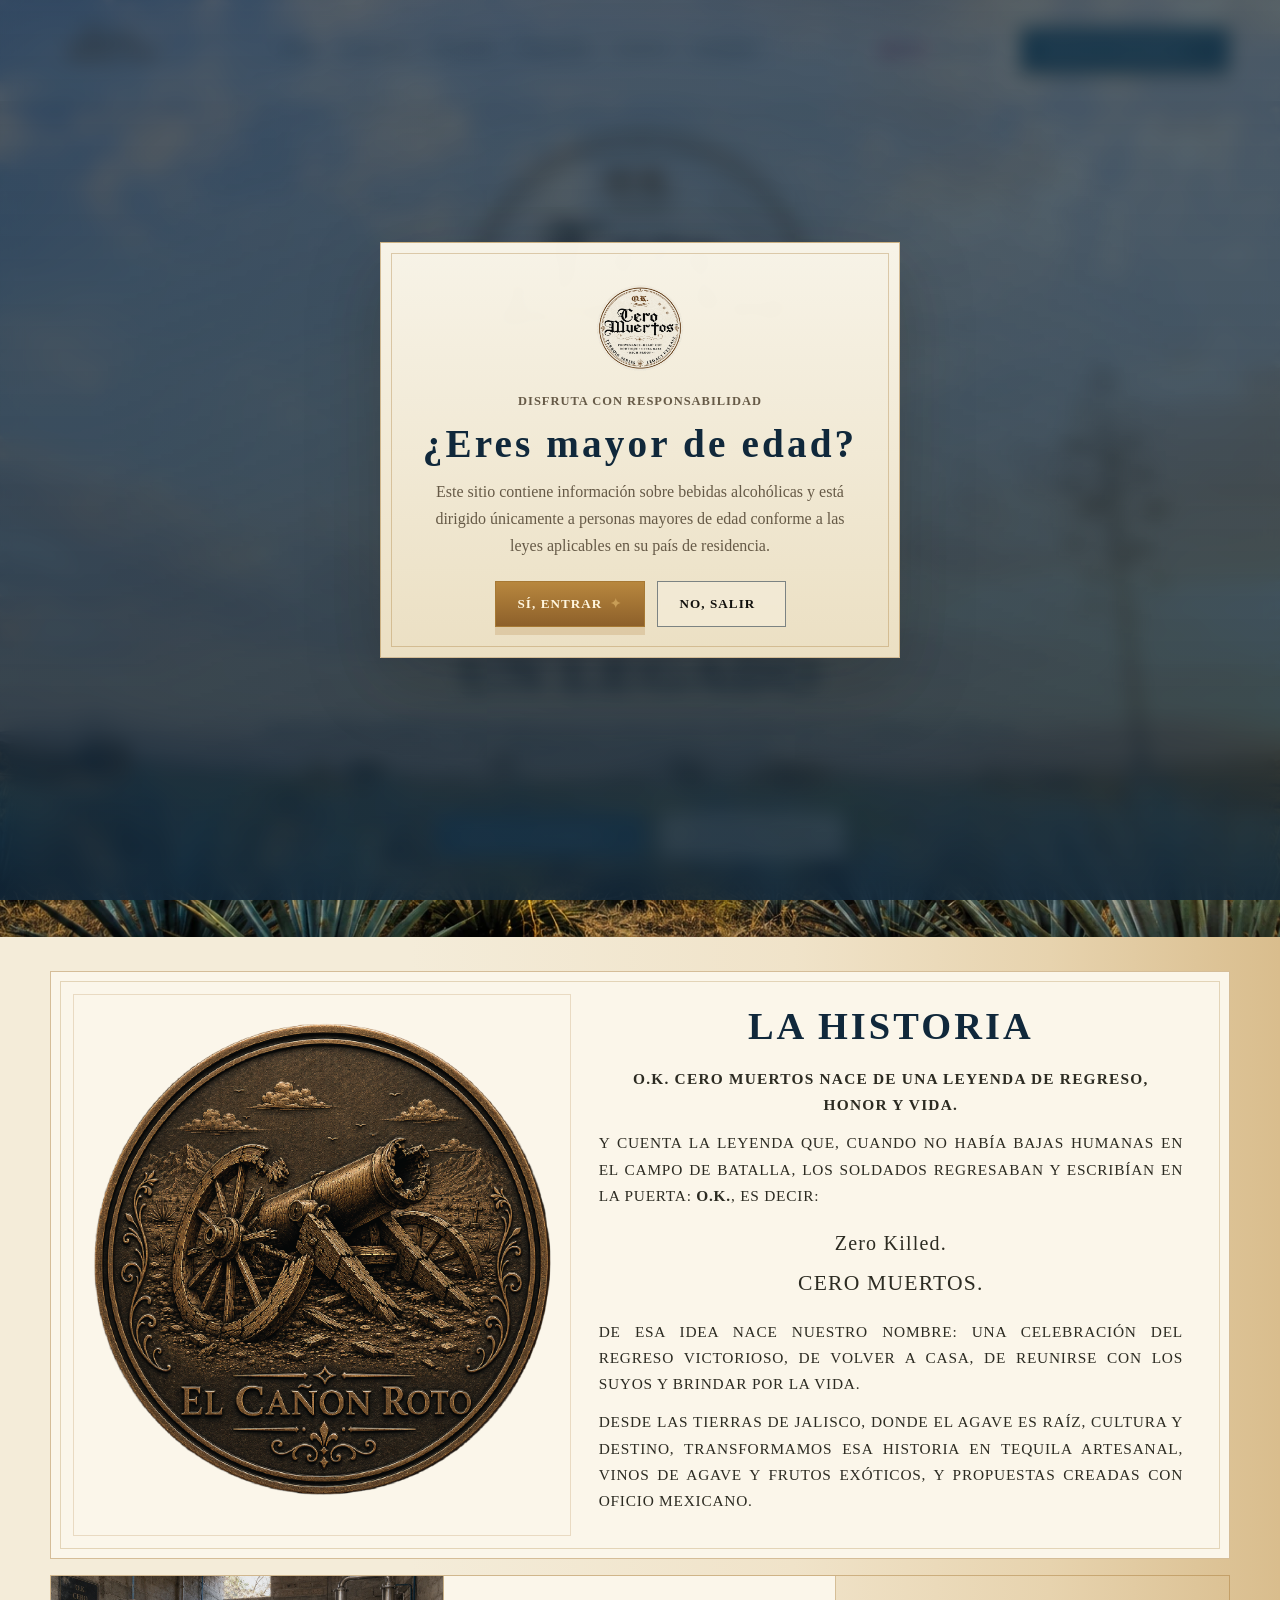
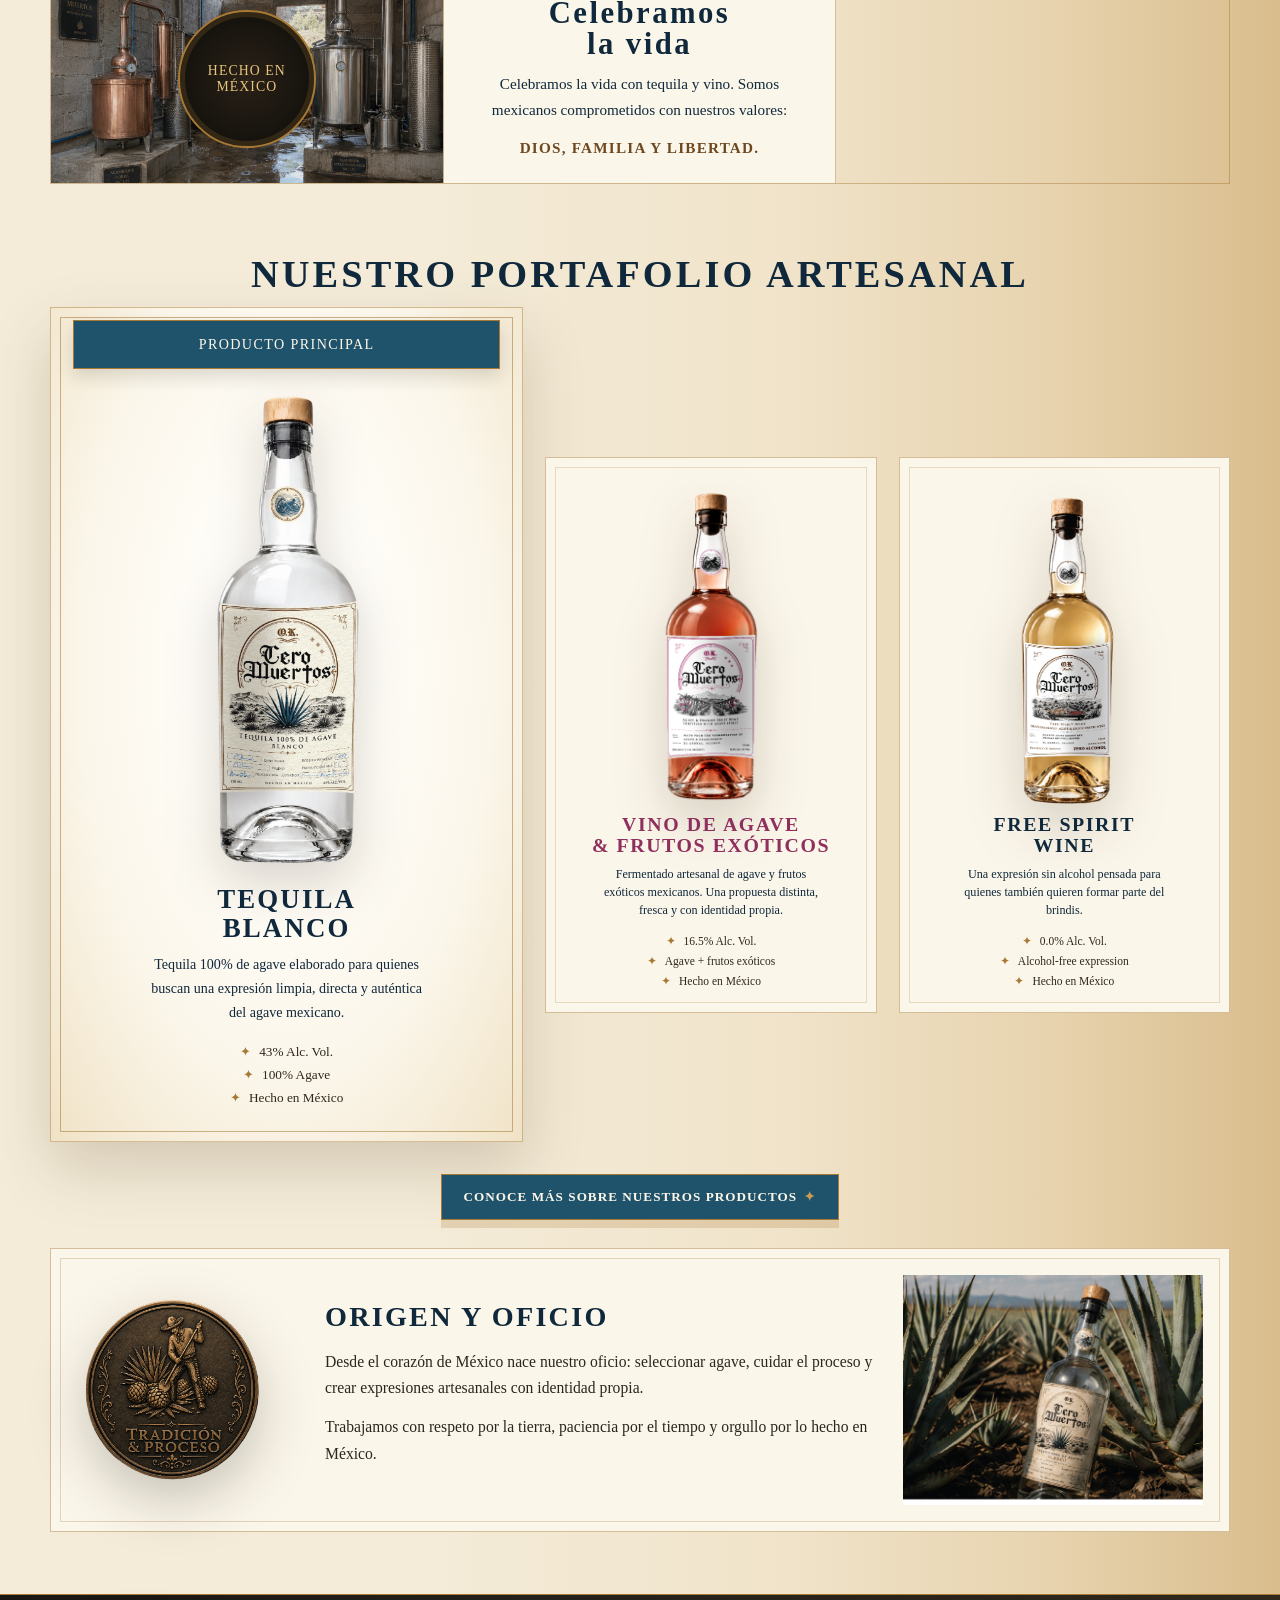
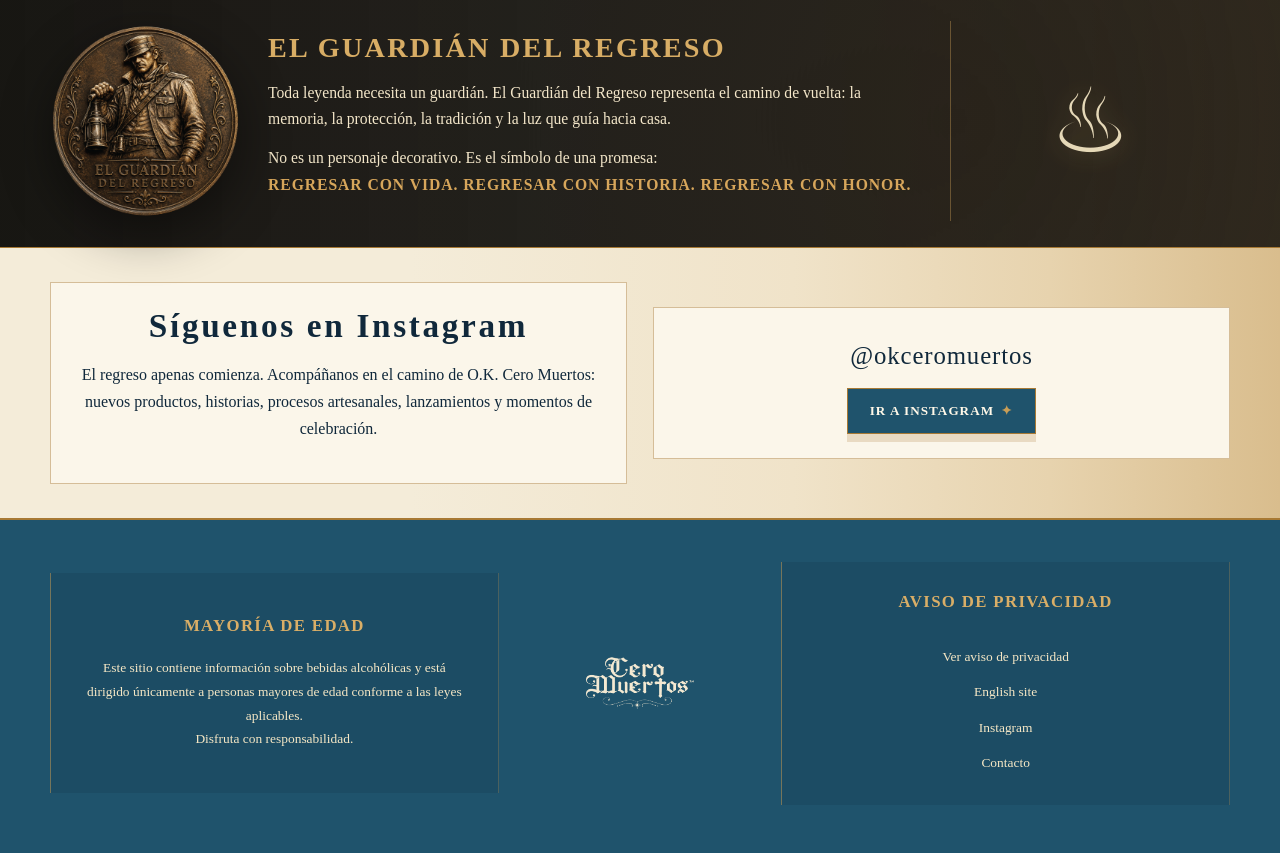
==== index.html @ 4b7ef3dc "Update index.html" ====
<!doctype html>
<html lang="es-MX">
<head>
  <meta charset="utf-8" />
  <meta name="viewport" content="width=device-width, initial-scale=1" />
  <title>O.K. Cero Muertos | El Regreso</title>
  <meta name="description" content="Destilados y fermentados artesanales mexicanos creados para celebrar la vida, la tradición y el regreso a casa." />
  <meta name="theme-color" content="#10283b" />
  <meta property="og:title" content="O.K. Cero Muertos | El Regreso" />
  <meta property="og:description" content="Una leyenda Un regreso Un legado" />
  <meta property="og:type" content="website" />
  <meta property="og:image" content="assets/img/wallpaper.png" />
  <link rel="alternate" hreflang="es-MX" href="https://ceromuertos.com/" />
  <link rel="alternate" hreflang="en" href="https://ceromuertos.com/en.html" />
  <link rel="icon" href="assets/icons/favicon.ico" sizes="any" />
  <link rel="icon" type="image/png" href="assets/icons/favicon.png" />
  <link rel="apple-touch-icon" href="assets/icons/apple-touch-icon.png" />
  <link rel="manifest" href="site.webmanifest" />
  <link rel="stylesheet" href="assets/css/styles.css?v=78" />
</head>
<body>

<div class="age-gate" id="ageGate" role="dialog" aria-modal="true" aria-labelledby="age-title">
  <div class="age-card">
    <picture><source srcset="assets/icons/iconicofondo.webp" type="image/webp" /><img class="age-logo" src="assets/icons/iconicofondo.png" alt="O.K. Cero Muertos" /></picture>
    <p class="eyebrow">Disfruta con responsabilidad</p>
    <h1 id="age-title">¿Eres mayor de edad?</h1>
    <p>Este sitio contiene información sobre bebidas alcohólicas y está dirigido únicamente a personas mayores de edad conforme a las leyes aplicables en su país de residencia.</p>
    <div class="age-actions"><button class="btn btn-gold" type="button" data-age-accept>Sí, entrar</button><a class="btn btn-outline" href="https://www.google.com/">No, salir</a></div>
  </div>
</div>

<header class="site-header">
  <div class="header-inner">
    <a class="brand" href="index.html#inicio" aria-label="Inicio O.K. Cero Muertos">
      <picture><source srcset="assets/icons/logosimplecobre.webp" type="image/webp" /><img src="assets/icons/logosimplecobre.png" alt="O.K. Cero Muertos" /></picture>
    </a>
    <nav class="nav" aria-label="Navegación principal">
      <a href="index.html#inicio">Inicio</a>
      <a href="index.html#historia">La historia</a>
      <a href="index.html#portafolio">Portafolio</a>
      <a href="index.html#guardian">El guardián</a>
      <a href="index.html#nosotros">Nosotros</a>
      <a href="index.html#instagram">Instagram</a>
    </nav>
    <div class="header-actions">
      <a class="language-link" href="en.html" hreflang="en" aria-label="Ver sitio en inglés">
       <span class="dual-flag" aria-hidden="true">
  <img src="assets/icons/flag-uk.svg" alt="" />
  <img src="assets/icons/flag-usa.svg" alt="" />
</span>
        <span>English</span>
      </a>
      <a class="btn header-cta" href="https://www.instagram.com/okceromuertos/" target="_blank" rel="noopener">Sigue el regreso</a>
    </div>
  </div>
</header>
<main id="inicio">
  <section class="hero" aria-label="Portada O.K. Cero Muertos">
    <div class="hero-inner">
      <div class="hero-copy">
        <picture><source srcset="assets/icons/iconicosinfondo.webp" type="image/webp" /><img class="hero-emblem" src="assets/icons/iconicosinfondo.png" alt="O.K. Cero Muertos" /></picture>
        <div class="divider" aria-hidden="true"></div>
        <h1 class="hero-slogan"><span>Una&nbsp;leyenda</span><span>Un&nbsp;regreso</span><span>Un&nbsp;legado</span></h1>
        <p class="hero-text">Destilados y fermentados artesanales mexicanos creados para celebrar la vida, la tradición y el regreso a casa.</p>
        <div class="hero-actions"><a class="btn" href="#historia">Sigue el regreso</a><a class="btn btn-outline" href="#portafolio">Ver portafolio</a></div>
      </div>
      <div class="hero-visual" aria-hidden="true"></div>
    </div>
  </section>

  <section class="section site-wrap" id="historia">
    <div class="frame story-grid">
      <div class="ok-door" aria-hidden="true"></div>
      <div class="story-copy">
        <h2>La historia</h2>
        <p class="eyebrow">O.K. Cero Muertos nace de una leyenda de regreso, honor y vida.</p>
        <p class="story-uppercase">Y cuenta la leyenda que, cuando no había bajas humanas en el campo de batalla, los soldados regresaban y escribían en la puerta: <strong>O.K.</strong>, es decir:</p>
        <p class="zero-line"><span class="zero-killed">Zero Killed.</span><span class="cero-muertos">CERO MUERTOS.</span></p>
        <p class="story-uppercase">De esa idea nace nuestro nombre: una celebración del regreso victorioso, de volver a casa, de reunirse con los suyos y brindar por la vida.</p>
        <p class="story-uppercase">Desde las tierras de Jalisco, donde el agave es raíz, cultura y destino, transformamos esa historia en tequila artesanal, vinos de agave y frutos exóticos, y propuestas creadas con oficio mexicano.</p>
      </div>
    </div>

    <div class="values-strip" id="nosotros">
      <div class="value-photo-left"><div class="value-seal">Hecho en<br>México</div></div>
      <div><div><h2>Celebramos<br>la vida</h2><p>Celebramos la vida con tequila y vino. Somos mexicanos comprometidos con nuestros valores:<strong>Dios, Familia y Libertad.</strong></p></div></div>
      <div class="value-photo-right" aria-label="O.K. Cero Muertos"></div>
    </div>
  </section>

  <section class="section portfolio site-wrap" id="portafolio">
    <h2 class="section-title">Nuestro portafolio artesanal</h2>
    <div class="products">
      <article class="product-card">
        <div class="product-badge">Producto principal</div>
        <picture><source srcset="assets/img/tequilarender.webp" type="image/webp" /><img src="assets/img/tequilarender.png" alt="Tequila Blanco O.K. Cero Muertos" /></picture>
        <div class="product-card-content"><h3>Tequila<br>Blanco</h3><p>Tequila 100% de agave elaborado para quienes buscan una expresión limpia, directa y auténtica del agave mexicano.</p><ul><li>43% Alc. Vol.</li><li>100% Agave</li><li>Hecho en México</li></ul></div>
      </article>
      <article class="product-card dragon">
        <picture><source srcset="assets/img/agavedragonrender.webp" type="image/webp" /><img src="assets/img/agavedragonrender.png" alt="Vino de Agave y Frutos Exóticos O.K. Cero Muertos" /></picture>
        <div class="product-card-content"><h3>Vino de Agave<br>&amp; Frutos Exóticos</h3><p>Fermentado artesanal de agave y frutos exóticos mexicanos. Una propuesta distinta, fresca y con identidad propia.</p><ul><li>16.5% Alc. Vol.</li><li>Agave + frutos exóticos</li><li>Hecho en México</li></ul></div>
      </article>
      <article class="product-card">
        <picture><source srcset="assets/img/freespiritrender.webp" type="image/webp" /><img src="assets/img/freespiritrender.png" alt="Free Spirit Wine O.K. Cero Muertos" /></picture>
        <div class="product-card-content"><h3>Free Spirit<br>Wine</h3><p>Una expresión sin alcohol pensada para quienes también quieren formar parte del brindis.</p><ul><li>0.0% Alc. Vol.</li><li>Alcohol-free expression</li><li>Hecho en México</li></ul></div>
      </article>
    </div>
    <div class="more-products"><a class="btn" href="https://www.instagram.com/okceromuertos/" target="_blank" rel="noopener">Conoce más sobre nuestros productos</a></div>

    <div class="frame origin">
      <picture><source srcset="assets/icons/Iconos Botones-08.webp" type="image/webp" /><img class="coin-img" src="assets/icons/Iconos Botones-08.png" alt="Tradición y Proceso" /></picture>
      <div><h2>Origen y oficio</h2><p>Desde el corazón de México nace nuestro oficio: seleccionar agave, cuidar el proceso y crear expresiones artesanales con identidad propia.</p><p>Trabajamos con respeto por la tierra, paciencia por el tiempo y orgullo por lo hecho en México.</p></div>
      <div class="sketch-agave" aria-hidden="true"></div>
    </div>
  </section>

  <section class="guardian-band" id="guardian">
    <div class="guardian-section site-wrap">
      <picture><source srcset="assets/icons/guardian-bronce-realista-transparente.webp" type="image/webp" /><img class="coin-img" src="assets/icons/guardian-bronce-realista-transparente.png" alt="El Guardián del Regreso" /></picture>
      <div><h2>El Guardián del Regreso</h2><p>Toda leyenda necesita un guardián. El Guardián del Regreso representa el camino de vuelta: la memoria, la protección, la tradición y la luz que guía hacia casa.</p><p>No es un personaje decorativo. Es el símbolo de una promesa:<br><strong>Regresar con vida. Regresar con historia. Regresar con honor.</strong></p></div>
      <div class="lantern" aria-hidden="true">♨</div>
    </div>
  </section>

  <section class="instagram site-wrap" id="instagram">
    <div class="instagram-grid">
      <div class="instagram-card"><h2>Síguenos en Instagram</h2><p>El regreso apenas comienza. Acompáñanos en el camino de O.K. Cero Muertos: nuevos productos, historias, procesos artesanales, lanzamientos y momentos de celebración.</p></div>
      <div class="instagram-card"><div class="handle">@okceromuertos</div><a class="btn" href="https://www.instagram.com/okceromuertos/" target="_blank" rel="noopener">Ir a Instagram</a></div>
    </div>
  </section>
</main>

<footer class="site-footer">
  <div class="footer-inner">
    <div class="footer-block">
      <h3>Mayoría de edad</h3>
      <p>Este sitio contiene información sobre bebidas alcohólicas y está dirigido únicamente a personas mayores de edad conforme a las leyes aplicables.</p>
      <p>Disfruta con responsabilidad.</p>
    </div>
    <div><picture><source srcset="assets/icons/logosimplemarfil.webp" type="image/webp" /><img class="footer-logo" src="assets/icons/logosimplemarfil.png" alt="O.K. Cero Muertos" /></picture></div>
    <div class="footer-block footer-links">
      <h3>Aviso de privacidad</h3>
      <a href="aviso-de-privacidad.html">Ver aviso de privacidad</a>
      <a href="en.html">English site</a>
      <a href="https://www.instagram.com/okceromuertos/" target="_blank" rel="noopener">Instagram</a>
      <a href="mailto:emmanuel@ceromuertos.com">Contacto</a>
    </div>
  </div>
</footer>
<script src="assets/js/main.js"></script>
</body>
</html>
---- assets/css/styles.css ----
:root{
  --paper:#f4ecd9;
  --paper-light:#fbf6ea;
  --paper-deep:#ead8b5;
  --ink:#10283b;
  --ink-2:#183950;
  --agave-blue:#1f536c;
  --agave-blue-dark:#10283b;
  --black:#11100d;
  --gold:#a77934;
  --gold-soft:#c89d56;
  --bronze:#6e481f;
  --wine:#8f2f5d;
  --muted:#665a47;
  --line:rgba(167,121,52,.45);
  --line-soft:rgba(167,121,52,.22);
  --shadow:0 24px 70px rgba(31,22,10,.22);
  --serif:"Trajan Pro","Trajan Pro 3","Cinzel","Times New Roman",serif;
  --body:"Libre Baskerville",Georgia,serif;
}

*{
  box-sizing:border-box;
}

html{
  scroll-behavior:smooth;
}

body{
  margin:0;
  color:var(--ink);
    background:
    linear-gradient(
      to right,
      #f4ecd9 0%,
      #f4ecd9 32%,
      #f0e3c9 62%,
      #e7d3ae 82%,
      #d9bd8d 100%
    );
    radial-gradient(
      ellipse at 88% 38%,
      rgba(167,121,52,.20) 0%,
      rgba(167,121,52,.10) 30%,
      transparent 56%
    ),
    radial-gradient(
      ellipse at 42% 86%,
      rgba(110,72,31,.15) 0%,
      transparent 52%
    ),
    linear-gradient(
      145deg,
      #fbf6ea 0%,
      #f4ecd9 52%,
      #ead8b5 100%
    );
  font-family:var(--body);
  overflow-x:hidden;
}

body:before{
  content:"";
  position:fixed;
  inset:0;
  z-index:-1;
  opacity:.22;
  pointer-events:none;
  background-image:
    linear-gradient(rgba(126,88,38,.06) 1px, transparent 1px),
    linear-gradient(90deg,rgba(126,88,38,.04) 1px, transparent 1px);
  background-size:26px 26px;
}

img{
  display:block;
  max-width:100%;
  height:auto;
}

a{
  color:inherit;
  text-decoration:none;
}

p{
  line-height:1.7;
}

h1,
h2,
h3,
.btn,
.nav a,
.eyebrow,
.section-label,
.coin-title,
.language-link{
  font-family:var(--serif);
  font-weight:700;
  letter-spacing:.08em;
}

.site-wrap{
  width:min(1180px,calc(100% - 36px));
  margin:0 auto;
}

/* Age gate */

.age-gate{
  position:fixed;
  inset:0;
  z-index:1000;
  display:grid;
  place-items:center;
  padding:24px;
  background:
    linear-gradient(rgba(18,40,59,.70),rgba(18,40,59,.86)),
    radial-gradient(circle at center, rgba(199,155,84,.18), transparent 34rem);
  backdrop-filter:blur(10px);
}

.age-gate.is-hidden{
  display:none;
}

.age-card{
  width:min(520px,100%);
  text-align:center;
  padding:34px 30px 30px;
  background:linear-gradient(
    180deg,
    rgba(251,246,234,.98),
    rgba(239,226,197,.98)
  );
  border:1px solid var(--line);
  box-shadow:var(--shadow);
  position:relative;
}

.age-card:before{
  content:"";
  position:absolute;
  inset:10px;
  pointer-events:none;
  border:1px solid rgba(167,121,52,.34);
}

.age-logo{
  width:132px;
  margin:0 auto 12px;
}

.age-card h1{
  font-size:clamp(1.8rem,5vw,2.45rem);
  margin:8px 0 12px;
}

.age-card p{
  color:var(--muted);
  margin:8px auto;
  max-width:410px;
}

.age-actions{
  display:flex;
  justify-content:center;
  gap:12px;
  flex-wrap:wrap;
  margin-top:22px;
}

/* Header */

.site-header{
  position:fixed;
  top:0;
  left:0;
  width:100%;
  z-index:100;
  background:rgba(251,246,234,.20);
  backdrop-filter:blur(7px);
  -webkit-backdrop-filter:blur(7px);
  border-bottom:1px solid rgba(255,255,255,.28);
  box-shadow:0 8px 24px rgba(16,40,59,.06);
}

.header-inner{
  width:min(1180px,calc(100% - 36px));
  margin:0 auto;
  min-height:88px;
  display:flex;
  align-items:center;
  gap:22px;
}

.brand img{
  width:128px;
}

.nav{
  flex:1;
  display:flex;
  justify-content:center;
  gap:24px;
  align-items:center;
  font-size:.76rem;
}

.nav a{
  padding:8px 0;
  color:var(--ink);
  border-bottom:1px solid transparent;
  white-space:nowrap;
}

.nav a:hover{
  border-bottom-color:var(--gold);
}

.header-actions{
  display:flex;
  align-items:center;
  gap:10px;
}

.header-cta{
  white-space:nowrap;
}

.language-link{
  display:inline-flex;
  align-items:center;
  gap:.45rem;
  min-height:42px;
  padding:10px 13px;
  border:1px solid var(--line);
  color:var(--ink);
  background:rgba(255,255,255,.28);
  text-transform:uppercase;
  font-size:.72rem;
  white-space:nowrap;
}

.flag{
  font-size:1rem;
}

.dual-flag{
  display:grid;
  grid-template-columns:repeat(2,minmax(0,1fr));
  width:54px;
  height:14px;
  overflow:hidden;
  flex:0 0 auto;
  border:1px solid rgba(16,40,59,.20);
  border-radius:2px;
  background:#fff;
  box-shadow:0 1px 3px rgba(16,40,59,.18);
}

.dual-flag img{
  display:block;
  width:100%;
  height:100%;
  object-fit:cover;
}

.dual-flag img + img{
  border-left:1px solid rgba(255,255,255,.72);
}

/* Buttons */

.btn{
  display:inline-flex;
  align-items:center;
  justify-content:center;
  gap:.45rem;
  min-height:46px;
  padding:12px 22px;
  border:1px solid var(--gold);
  background:var(--agave-blue);
  color:#fff8e8;
  font-size:.82rem;
  text-transform:uppercase;
  box-shadow:0 8px 0 rgba(167,121,52,.22);
}

.btn:not(.btn-outline):not(.btn-gold):hover{
  background:var(--agave-blue-dark);
}

.btn:after{
  content:"\2726";
  color:var(--gold-soft);
}

.btn-outline{
  background:rgba(244,236,217,.72);
  color:var(--black);
  box-shadow:none;
  border-color:rgba(16,40,59,.52);
  backdrop-filter:blur(3px);
}

.btn-outline:after{
  content:"";
}

.btn-gold{
  background:linear-gradient(180deg,#b8873e,#8d602a);
  color:#fff6df;
}

/* Hero full color photo */

.hero{
  min-height:100vh;
  width:100%;
  position:relative;
  display:grid;
  align-items:start;
  padding:96px 0 78px;
  overflow:hidden;
}

.hero:before{
  content:"";
  position:absolute;
  inset:0;
  z-index:-3;
  background:url("../img/wallpaper.webp") center center/cover no-repeat;
}

.hero:after{
  content:none;
}

.hero-inner{
  width:min(1180px,calc(100% - 36px));
  margin:0 auto;
  display:grid;
  grid-template-columns:1fr;
  align-items:start;
  justify-items:center;
  gap:0;
}

.hero-copy{
  position:relative;
  z-index:2;
  max-width:880px;
  width:100%;
  display:flex;
  flex-direction:column;
  align-items:center;
  justify-content:flex-start;
  text-align:center;
  margin:0 auto;
}

.hero-emblem{
  width:min(540px,46vw);
  margin:0 auto 18px;
  filter:drop-shadow(0 16px 30px rgba(21,16,9,.18));
}

.divider{
  width:min(500px,68%);
  height:1px;
  background:linear-gradient(90deg,transparent,var(--gold),transparent);
  margin:0 auto 20px;
  position:relative;
  transform:translateY(-30px);
}

.divider:after{
  content:"\2726";
  color:var(--gold);
  position:absolute;
  left:50%;
  top:50%;
  transform:translate(-50%,-52%);
  background:transparent;
  padding:0;
}

.hero h1{
  width:100%;
  max-width:880px;
  margin:0 auto;
  font-size:clamp(2.25rem,4.35vw,4.55rem);
  line-height:1.05;
  color:var(--black);
  letter-spacing:.052em;
  text-transform:uppercase;
  text-align:center;
  text-shadow:0 2px 16px rgba(255,255,255,.62);
}

.hero-slogan{
  transform:translateY(-30px);
}

.hero-slogan span{
  display:block;
  white-space:nowrap;
  text-align:center;
}

.hero-text{
  max-width:760px;
  margin:18px auto 22px;
  font-family:var(--serif);
  font-size:clamp(.88rem,1.12vw,1.05rem);
  line-height:1.45;
  letter-spacing:.035em;
  text-transform:uppercase;
  color:var(--black);
  font-weight:700;
  text-shadow:0 2px 14px rgba(255,255,255,.76);
  transform:translateY(-30px);
}

.hero-actions{
  display:flex;
  gap:14px;
  flex-wrap:wrap;
  justify-content:center;
}

.hero-visual{
  display:none;
}

/* General sections */

.section{
  padding:34px 0;
}

.frame{
  position:relative;
  border:1px solid var(--line);
  background:#fbf6ea;
}

.frame:before{
  content:"";
  position:absolute;
  inset:9px;
  border:1px solid rgba(167,121,52,.28);
  pointer-events:none;
}

.section-title{
  margin:0 auto 22px;
  text-align:center;
  font-size:clamp(1.65rem,3vw,2.8rem);
  line-height:1.08;
  text-transform:uppercase;
}

.eyebrow{
  color:var(--bronze);
  text-transform:uppercase;
  font-size:.78rem;
  margin:0 0 8px;
}

/* Story */

.story-grid{
  display:grid;
  grid-template-columns:.9fr 1.1fr;
  gap:28px;
  align-items:stretch;
  padding:22px;
}

.ok-door{
  min-height:360px;
  border:1px solid var(--line-soft);
  background-color:var(--paper-light);
  background-image:url("../icons/Iconos Botones-06.png");
  background-position:center;
  background-repeat:no-repeat;
  background-size:auto 94%;
  position:relative;
  overflow:hidden;
}

.ok-door:after{
  content:none;
}

.story-copy{
  padding:10px 24px 10px 0;
  max-width:720px;
  justify-self:center;
  text-align:left;
}

.story-copy h2{
  text-align:center;
  margin:0 0 18px;
  font-size:clamp(1.8rem,3vw,2.75rem);
  text-transform:uppercase;
}

.story-copy > .eyebrow{
  text-align:center;
  text-align-last:center;
  margin-left:auto;
  margin-right:auto;
}

.story-copy p{
  font-size:.96rem;
  margin:0 auto 12px;
  color:#2c2b22;
  max-width:680px;
}

.story-uppercase{
  text-transform:uppercase;
  letter-spacing:.05em;
  text-align:justify;
  text-align-last:left;
}

.zero-line{
  text-align:center !important;
  text-align-last:center !important;
  font-family:var(--serif);
  color:var(--bronze);
  font-size:1.25rem !important;
  line-height:1.45 !important;
  letter-spacing:.06em;
  margin:20px auto !important;
  max-width:520px;
  width:100%;
  text-transform:none;
}

.zero-line span{
  display:block;
}

.cero-muertos{
  text-transform:uppercase;
  margin-top:10px;
  font-size:1.35rem;
}

/* Values */

.values-strip{
  display:grid;
  grid-template-columns:1fr 1fr 1fr;
  gap:0;
  margin-top:16px;
  border:1px solid var(--line);
}

.values-strip > div{
  min-height:190px;
  padding:22px;
  display:grid;
  place-items:center;
  text-align:center;
  border-right:1px solid var(--line);
  background:#fbf6ea;
}

.values-strip > div:last-child{
  border-right:0;
}

.value-photo-left{
  background:
    linear-gradient(rgba(16,40,59,.08),rgba(16,40,59,.10)),
    url("../img/hecho-en-mexico-nueva.webp") center/cover no-repeat !important;
}

.value-photo-right{
  background:url("../img/celebracion-chicos.png") center center/cover no-repeat !important;
}

.value-seal{
  width:138px;
  height:138px;
  border-radius:50%;
  display:grid;
  place-items:center;
  color:#e7c57d;
  background:radial-gradient(circle,#2a2117,#16130e 65%,#0e0d0a);
  border:2px solid var(--gold);
  box-shadow:inset 0 0 0 5px rgba(167,121,52,.20);
  font-family:var(--serif);
  text-transform:uppercase;
  letter-spacing:.08em;
  font-size:.86rem;
}

.values-strip h2{
  margin:0 0 12px;
  line-height:1;
  font-size:clamp(1.45rem,2.4vw,2.25rem);
}

.values-strip p{
  margin:0 auto;
  max-width:340px;
  font-size:.95rem;
}

.values-strip strong{
  display:block;
  margin-top:12px;
  color:var(--bronze);
  font-family:var(--serif);
  letter-spacing:.08em;
  text-transform:uppercase;
}

/* Portfolio */

.portfolio{
  padding-top:36px;
}

.products{
  display:grid;
  grid-template-columns:repeat(3,1fr);
  gap:22px;
  align-items:stretch;
}

.product-card{
  min-height:620px;
  border:1px solid var(--line);
  background:#fbf6ea;
  padding:24px 22px 28px;
  display:grid;
  grid-template-rows:390px auto;
  gap:18px;
  text-align:center;
  align-items:start;
  position:relative;
}

.product-card:before{
  content:"";
  position:absolute;
  inset:9px;
  border:1px solid rgba(167,121,52,.24);
  pointer-events:none;
}

/* Tequila como producto principal */

.product-card:nth-child(1){
  background:
    radial-gradient(
      ellipse at 50% 43%,
      #ffffff 0%,
      #fffdf8 28%,
      #fbf6ea 62%,
      #f0e2c6 100%
    );
  box-shadow:0 26px 58px rgba(64,40,12,.18);
  transform:translateY(-10px);
  grid-template-rows:auto 390px auto;
  padding-top:12px;
  overflow:hidden;
}

.product-badge{
  position:relative;
  z-index:4;
  width:100%;
  margin:0 auto;
  padding:15px 18px;
  border:1px solid var(--gold);
  background:var(--agave-blue);
  color:#fff8e8;
  font-family:var(--serif);
  font-size:.88rem;
  line-height:1.2;
  letter-spacing:.10em;
  text-align:center;
  text-transform:uppercase;
  box-sizing:border-box;
  box-shadow:0 8px 18px rgba(31,22,10,.14);
}

.product-card:nth-child(1):before{
  border-color:rgba(167,121,52,.55);
}

/*
  El recuadro del tequila conserva sus dimensiones exteriores.
  La botella aumenta 30% en escritorio.

  Los recuadros de Dragon Wine y Free Spirit Wine reducen
  su presencia general en escritorio: 70% del ancho del tequila
  y una composición vertical compacta cercana al 70% de su altura,
  manteniendo intacto el tamaño actual de ambas botellas.
*/
.product-card picture{
  position:relative;
  z-index:2;
  width:100%;
  height:390px;
  display:flex;
  align-items:flex-end;
  justify-content:center;
  overflow:visible;
  isolation:isolate;
}

.product-card img{
  width:auto;
  height:315px;
  max-width:92%;
  object-fit:contain;
  object-position:center bottom;
  margin:0 auto;
  filter:drop-shadow(0 20px 26px rgba(40,20,6,.18));
  transform-origin:center bottom;
}

/* Tequila claramente más grande */

.product-card:nth-child(1) img{
  height:550px;
  transform:translateY(25px);
}

/* Dragon Wine: vuelve a su posición original */
.product-card:nth-child(2) img{
  height:315px;
  transform:none;
}

/* Free Spirit: baja 14px para alinear su base con Dragon */
.product-card:nth-child(3) img{
  height:315px;
  transform:translateY(14px) scale(1.06);
}

.product-card-content{
  position:relative;
  z-index:2;
  width:100%;
  display:flex;
  flex-direction:column;
  align-items:center;
}

.product-card h3{
  margin:0 0 14px;
  min-height:86px;
  display:flex;
  align-items:center;
  justify-content:center;
  font-size:clamp(1.35rem,2.1vw,1.72rem);
  line-height:1.08;
  text-transform:uppercase;
}

.product-card p{
  margin:0 auto 18px;
  max-width:280px;
  min-height:112px;
  font-size:.88rem;
}

.product-card ul{
  list-style:none;
  padding:0;
  margin:0 auto;
  max-width:250px;
  font-size:.83rem;
  color:#30271d;
}

.product-card li{
  margin:7px 0;
}

.product-card li:before{
  content:"\2726";
  color:var(--gold);
  margin-right:8px;
}

.product-card.dragon h3{
  color:var(--wine);
}

.more-products{
  text-align:center;
  margin-top:22px;
  position:relative;
  z-index:2;
}

/* Jerarquía del portafolio — solo escritorio */

@media (min-width:1081px){

  /*
    El tequila conserva el recuadro principal.
    Los dos vinos ocupan columnas equivalentes al 70%
    del ancho de la columna del tequila.
  */
  .products{
    grid-template-columns:1fr .7fr .7fr;
    align-items:center;
  }

  /*
    La botella de tequila pasa de 385px a 500px.
    Se amplía su zona visual interna y se compactan
    los espacios inferiores para conservar la presencia
    general del recuadro.
  */
  .product-card:nth-child(1){
    grid-template-rows:auto 500px auto;
    gap:8px;
  }

  .product-card:nth-child(1) picture{
    height:500px;
  }

  .product-card:nth-child(1) h3{
    min-height:auto;
    margin-bottom:10px;
  }

  .product-card:nth-child(1) p{
    min-height:auto;
    margin-bottom:12px;
  }

  /*
    Recuadros de vino compactados en ancho y altura.
    Las imágenes mantienen sus tamaños actuales:
    Dragon 315px y Free Spirit 315px con compensación 1.06.
  */
  .product-card:nth-child(2),
  .product-card:nth-child(3){
    min-height:0;
    padding:16px 14px 18px;
    grid-template-rows:330px auto;
    gap:10px;
    align-self:center;
  }

  .product-card:nth-child(2) picture,
  .product-card:nth-child(3) picture{
    height:330px;
  }

  .product-card:nth-child(2) h3,
  .product-card:nth-child(3) h3{
    min-height:auto;
    margin:0 0 8px;
    font-size:clamp(1.05rem,1.55vw,1.35rem);
    line-height:1.08;
  }

  .product-card:nth-child(2) p,
  .product-card:nth-child(3) p{
    min-height:auto;
    max-width:220px;
    margin:0 auto 10px;
    font-size:.76rem;
    line-height:1.5;
  }

  .product-card:nth-child(2) ul,
  .product-card:nth-child(3) ul{
    max-width:210px;
    font-size:.72rem;
    line-height:1.4;
  }

  .product-card:nth-child(2) li,
  .product-card:nth-child(3) li{
    margin:4px 0;
  }
}

/* Origin */

.origin{
  display:grid;
  grid-template-columns:220px 1fr 300px;
  gap:28px;
  align-items:center;
  padding:26px;
  margin-top:28px;
}

.origin .coin-img{
  width:190px;
  filter:drop-shadow(0 20px 28px rgba(26,16,8,.23));
}

.origin h2,
.guardian-section h2{
  margin:0 0 16px;
  font-size:clamp(1.35rem,2.2vw,2.05rem);
  text-transform:uppercase;
}

.origin p,
.guardian-section p{
  font-size:.98rem;
  color:#2b271f;
  margin:0 0 12px;
}

.sketch-agave{
  min-height:230px;
  opacity:1;
  background:url("../img/agave-botella.png") center center/cover no-repeat;
  filter:none;
  mask-image:none;
}

/* Guardian */

.guardian-band{
  margin-top:28px;
  background:
    linear-gradient(90deg,rgba(14,13,10,.96),rgba(19,16,12,.86)),
    radial-gradient(circle at 75% 50%,rgba(167,121,52,.35),transparent 28rem);
  color:#f5e7c5;
  border-top:1px solid var(--gold);
  border-bottom:1px solid var(--gold);
}

.guardian-section{
  display:grid;
  grid-template-columns:190px 1fr 280px;
  gap:28px;
  align-items:center;
  padding:26px 0;
}

.guardian-section .coin-img{
  width:190px;
  filter:drop-shadow(0 16px 26px rgba(0,0,0,.45));
}

.guardian-section h2{
  color:#d8ad65;
}

.guardian-section p{
  color:#f3e6c9;
}

.guardian-section strong{
  color:#d7a65b;
  font-family:var(--serif);
  text-transform:uppercase;
  letter-spacing:.06em;
}

.lantern{
  min-height:200px;
  border-left:1px solid rgba(199,155,84,.45);
  display:grid;
  place-items:center;
  font-size:5.6rem;
  opacity:.92;
  text-shadow:0 0 25px rgba(255,215,126,.35);
}

/* Instagram and Footer */

.instagram{
  padding:34px 0;
}

.instagram-grid{
  display:grid;
  grid-template-columns:1fr 1fr;
  gap:26px;
  align-items:center;
}

.instagram-card{
  padding:24px;
  border:1px solid var(--line);
  background:#fbf6ea;
  text-align:center;
}

.instagram-card h2{
  margin:0 0 8px;
  font-size:clamp(1.55rem,2.6vw,2.25rem);
}

.handle{
  font-family:var(--serif);
  font-size:1.55rem;
  letter-spacing:.035em;
  margin:10px 0 18px;
}

.site-footer{
  background:#1f536c;
  color:#f5e7c5;
  border-top:2px solid var(--gold);
}

.footer-inner{
  width:min(1180px,calc(100% - 36px));
  margin:0 auto;
  display:grid;
  grid-template-columns:1.15fr .55fr 1.15fr;
  gap:34px;
  padding:42px 0 48px;
  align-items:center;
}

.footer-logo{
  width:140px;
  margin:auto;
}

.footer-block{
  min-height:220px;
  border-left:1px solid rgba(199,155,84,.52);
  border-right:1px solid rgba(199,155,84,.28);
  padding:30px 36px;
  display:flex;
  flex-direction:column;
  align-items:center;
  justify-content:center;
  text-align:center;
  background:rgba(16,40,59,.16);
}

.footer-block h3{
  margin:0 0 20px;
  color:#d9ae67;
  font-size:1.05rem;
  line-height:1.25;
  text-transform:uppercase;
}

.footer-block p,
.footer-block a{
  font-size:.84rem;
  line-height:1.75;
  color:#f5e7c5;
}

.footer-block p{
  max-width:430px;
  margin:0 auto;
}

.footer-links{
  display:flex;
  flex-direction:column;
  align-items:center;
  gap:12px;
}

.footer-links a:hover{
  color:#d9ae67;
}

/* Privacy */

.privacy-page{
  width:min(940px,calc(100% - 36px));
  margin:0 auto;
  padding:42px 0 70px;
}

.privacy-card{
  border:1px solid var(--line);
  background:#fbf6ea;
  padding:42px;
  position:relative;
}

.privacy-card h1{
  font-size:clamp(2rem,5vw,3.2rem);
  margin:0 0 18px;
}

.privacy-card h2{
  font-size:1.25rem;
  margin:28px 0 8px;
}

.privacy-card p,
.privacy-card li{
  color:#2b271f;
  font-size:.96rem;
}

.back-link{
  display:inline-block;
  margin-bottom:22px;
  color:var(--bronze);
  font-family:var(--serif);
  font-weight:bold;
}

/* Tablet */

@media (max-width:1080px){

  .nav{
    display:none;
  }

  .header-inner{
    min-height:76px;
  }

  .brand img{
    width:96px;
  }

  .header-actions{
    margin-left:auto;
  }

  .hero{
    min-height:auto;
    padding:122px 0 64px;
  }

  .hero-inner{
    grid-template-columns:1fr;
  }

  .hero-copy{
    text-align:center;
    margin:0 auto;
    align-items:center;
  }

  .hero-emblem{
    width:min(480px,76vw);
    margin-left:auto;
    margin-right:auto;
  }

  .divider{
    margin-left:auto;
    margin-right:auto;
    transform:translateY(-30px);
  }

  .hero-actions{
    justify-content:center;
  }

  .hero-slogan,
  .hero-text{
    transform:translateY(-30px);
  }

  .hero-visual{
    display:none;
  }

  .story-grid{
    grid-template-columns:1fr;
  }

  .story-copy{
    padding:0;
    max-width:100%;
  }

  .ok-door{
    min-height:0;
    aspect-ratio:16/10;
    border:1px solid var(--line-soft);
    background-color:var(--paper-light);
    background-image:url("../icons/Iconos Botones-06.png");
    background-position:center;
    background-repeat:no-repeat;
    background-size:auto 90%;
    position:relative;
    overflow:hidden;
  }

  .values-strip,
  .products,
  .instagram-grid{
    grid-template-columns:1fr;
  }

  .product-card:nth-child(2),
  .product-card:nth-child(3){
    width:100%;
    justify-self:stretch;
  }

  .product-card:nth-child(1) img{
    height:385px;
  }

  .origin,
  .guardian-section{
    grid-template-columns:1fr;
    text-align:center;
  }

  .origin .coin-img,
  .guardian-section .coin-img{
    margin:auto;
  }

  .sketch-agave,
  .lantern{
    display:none;
  }

  .footer-inner{
    grid-template-columns:1fr;
  }

  .footer-block{
    width:100%;
    min-height:170px;
    padding:28px 24px;
  }
}

/* Mobile */

@media (max-width:640px){

  html,
  body{
    width:100%;
    max-width:100%;
    overflow-x:hidden;
  }

  .site-wrap,
  .header-inner,
  .footer-inner,
  .hero-inner{
    width:calc(100% - 28px);
    max-width:100%;
    margin-left:auto;
    margin-right:auto;
  }

  .story-grid,
  .values-strip,
  .products,
  .instagram-grid,
  .origin,
  .guardian-section,
  .footer-inner{
    width:100%;
    max-width:100%;
    grid-template-columns:1fr !important;
  }

  .frame,
  .product-card,
  .instagram-card,
  .values-strip{
    width:100%;
    max-width:100%;
  }

  .header-cta{
    display:none;
  }

  .language-link{
    min-height:40px;
    padding:9px 12px;
    font-size:.68rem;
  }

  .dual-flag{
    width:48px;
    height:13px;
  }

  .hero{
    min-height:auto;
    padding:108px 0 54px;
  }

  .hero h1,
  html[lang="es-MX"] .hero h1,
  html[lang="en"] .hero h1{
    max-width:100%;
    font-size:clamp(1.58rem,7.8vw,2.36rem);
    letter-spacing:.028em;
    text-align:center;
    text-shadow:0 2px 16px rgba(255,255,255,.72);
  }

  .divider,
  .hero-slogan,
  .hero-text{
    transform:none;
  }

  .hero-slogan span{
    white-space:nowrap;
  }

  .hero-text{
    font-size:.80rem;
    max-width:330px;
    margin:16px auto 20px;
    line-height:1.45;
    text-shadow:0 2px 14px rgba(255,255,255,.78);
  }

  .hero-emblem{
    width:min(430px,86vw);
    margin-left:auto;
    margin-right:auto;
    -webkit-filter:none;
    filter:none;
    opacity:0;
    transition:opacity .16s ease;
  }

  .hero-actions,
  .age-actions{
    flex-direction:column;
    align-items:stretch;
  }

  .story-grid{
    padding:16px;
  }

  .story-copy{
    width:100%;
    max-width:100%;
    margin:0 auto;
    padding:0;
    text-align:center;
  }

  .story-copy h2,
  .story-copy > .eyebrow,
  .story-copy p,
  .story-uppercase,
  .zero-line{
    text-align:center !important;
    text-align-last:center !important;
    margin-left:auto !important;
    margin-right:auto !important;
  }

  .story-copy p,
  .story-uppercase{
    max-width:36ch;
    hyphens:none;
    word-spacing:normal;
    letter-spacing:.038em;
    line-height:1.66;
  }

  .values-strip > div{
    width:100%;
    max-width:100%;
    border-right:0;
    border-bottom:1px solid var(--line);
  }

  .values-strip > div:last-child{
    border-bottom:0;
  }

  .value-photo-right{
    display:none;
  }

  .products{
    gap:22px;
    margin-left:auto;
    margin-right:auto;
  }

  .product-card{
    width:100%;
    min-width:0;
    min-height:auto;
    grid-template-rows:350px auto;
    padding:22px 18px 28px;
    overflow:hidden;
  }

  .product-card:nth-child(1){
    transform:none;
    margin-top:16px;
    grid-template-rows:auto 350px auto;
    padding:12px 18px 28px;
    overflow:hidden;
  }

  .product-card:nth-child(1) .product-badge{
    width:calc(100% + 16px);
    margin-left:-8px;
    padding:13px 10px;
    font-size:.80rem;
  }

  .product-card picture{
    width:100%;
    min-width:0;
    height:350px;
    overflow:visible;
    position:relative;
    isolation:isolate;
  }

  .product-card img{
    height:280px;
    max-width:88%;
    object-position:center bottom;
    transform-origin:center bottom;
    -webkit-filter:none;
    filter:none;
    background:transparent;
    opacity:0;
    transition:opacity .16s ease;
  }

  /* Tequila más grande en móvil */

  .product-card:nth-child(1) img{
  height:374px;              /* 340px + 10% */
  transform:translateY(15px); /* Baja ligeramente la botella */
}

  /* Los dos vinos mantienen la misma altura base */

  .product-card:nth-child(2) img{
    height:280px;
    transform:none;
  }

  .product-card:nth-child(3) img{
    height:280px;
    transform:scale(1.06);
  }

  .origin .coin-img,
  .guardian-section .coin-img{
    -webkit-filter:none;
    filter:none;
    background:transparent;
    box-shadow:none;
    opacity:0;
    transition:opacity .16s ease;
  }

  /*
    Las imágenes transparentes se revelan únicamente después de
    haber sido decodificadas y de que el navegador haya preparado
    su drop-shadow fuera de pantalla.
  */
  .hero-emblem.image-ready,
  .product-card img.image-ready,
  .origin .coin-img.image-ready,
  .guardian-section .coin-img.image-ready{
    opacity:1;
  }

  .hero-emblem.shadow-ready{
    -webkit-filter:drop-shadow(0 16px 30px rgba(21,16,9,.18));
    filter:drop-shadow(0 16px 30px rgba(21,16,9,.18));
  }

  .product-card img.shadow-ready{
    -webkit-filter:drop-shadow(0 20px 26px rgba(40,20,6,.18));
    filter:drop-shadow(0 20px 26px rgba(40,20,6,.18));
  }

  .origin .coin-img.shadow-ready{
    -webkit-filter:drop-shadow(0 20px 28px rgba(26,16,8,.23));
    filter:drop-shadow(0 20px 28px rgba(26,16,8,.23));
  }

  .guardian-section .coin-img.shadow-ready{
    -webkit-filter:drop-shadow(0 16px 26px rgba(0,0,0,.45));
    filter:drop-shadow(0 16px 26px rgba(0,0,0,.45));
  }

  .product-card h3{
    min-height:auto;
    margin-top:2px;
    margin-bottom:14px;
    font-size:clamp(1.65rem,8vw,2.35rem);
  }

  .product-card p{
    min-height:auto;
    max-width:280px;
  }

  .product-card ul{
    max-width:260px;
  }

  .footer-block{
    min-height:auto;
    padding:28px 20px;
  }

  .footer-block h3{
    margin-bottom:16px;
  }

  .privacy-card{
    padding:28px 20px;
  }
}
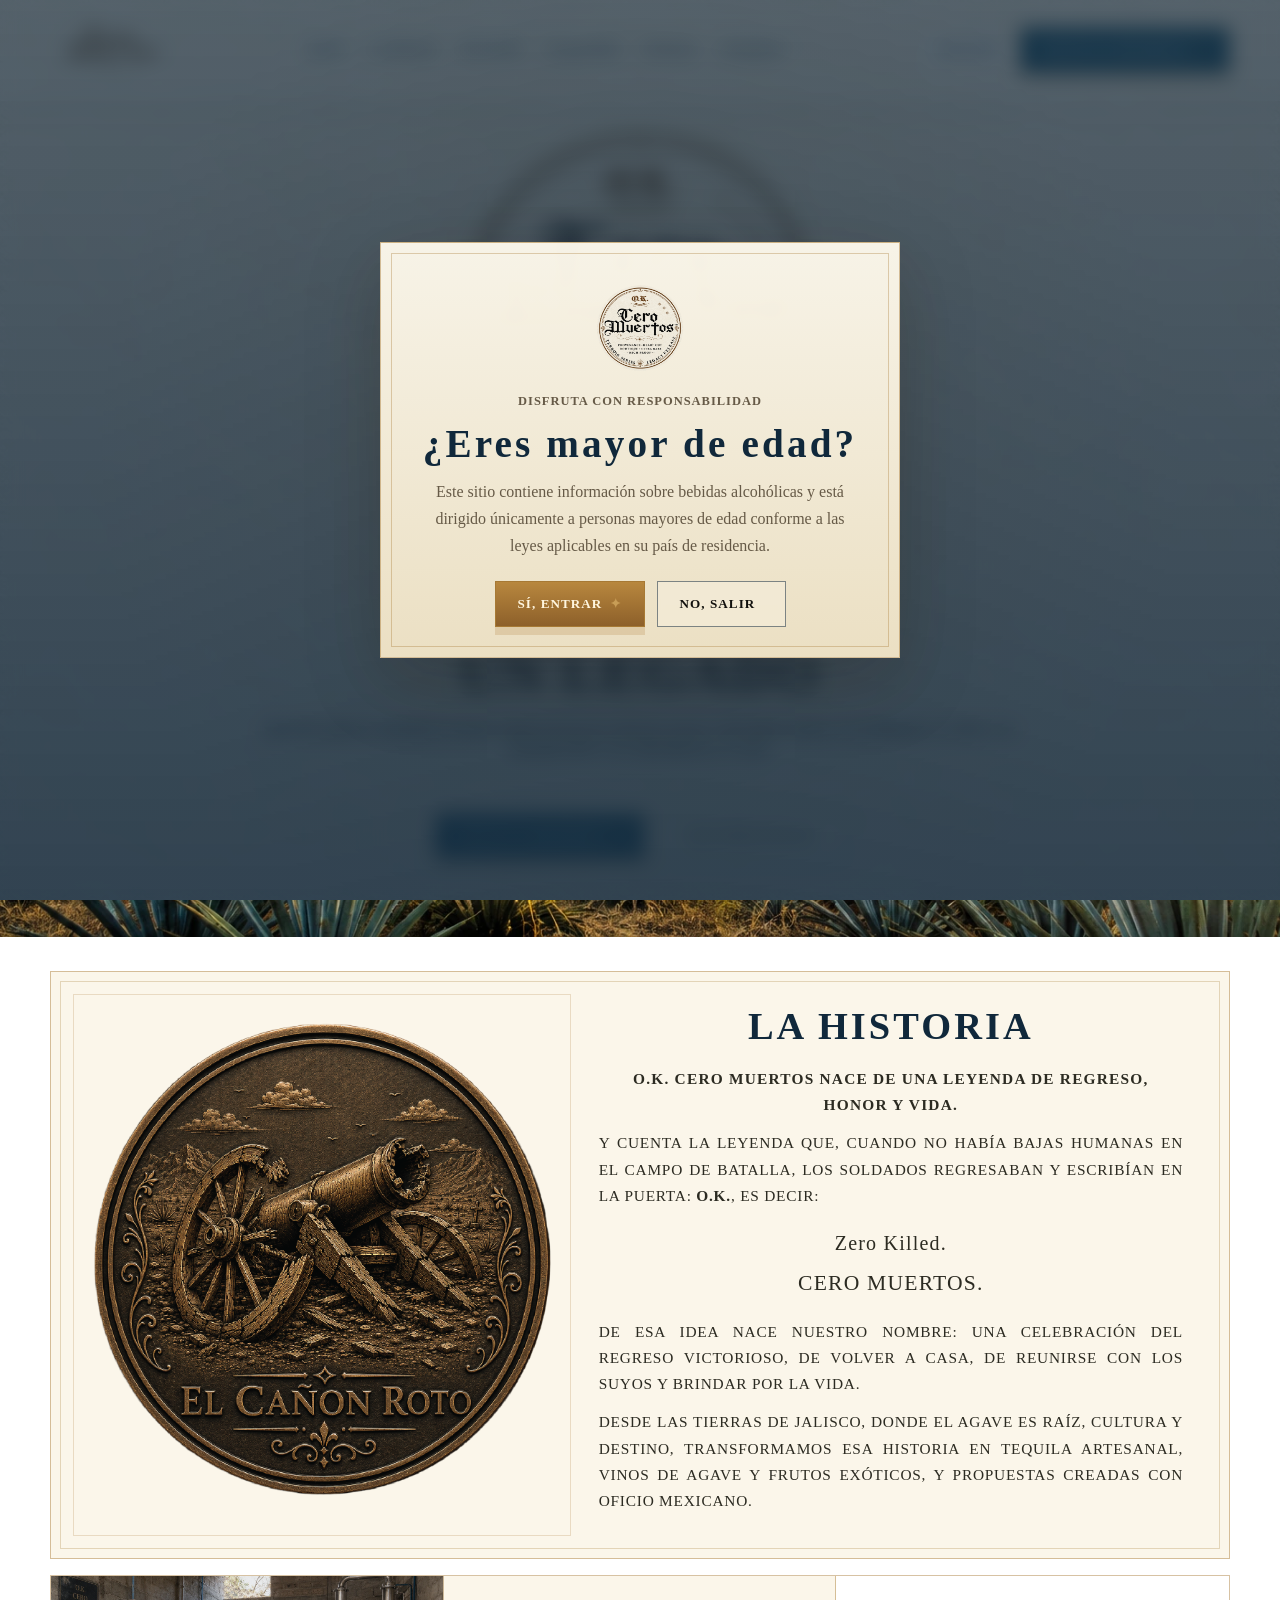
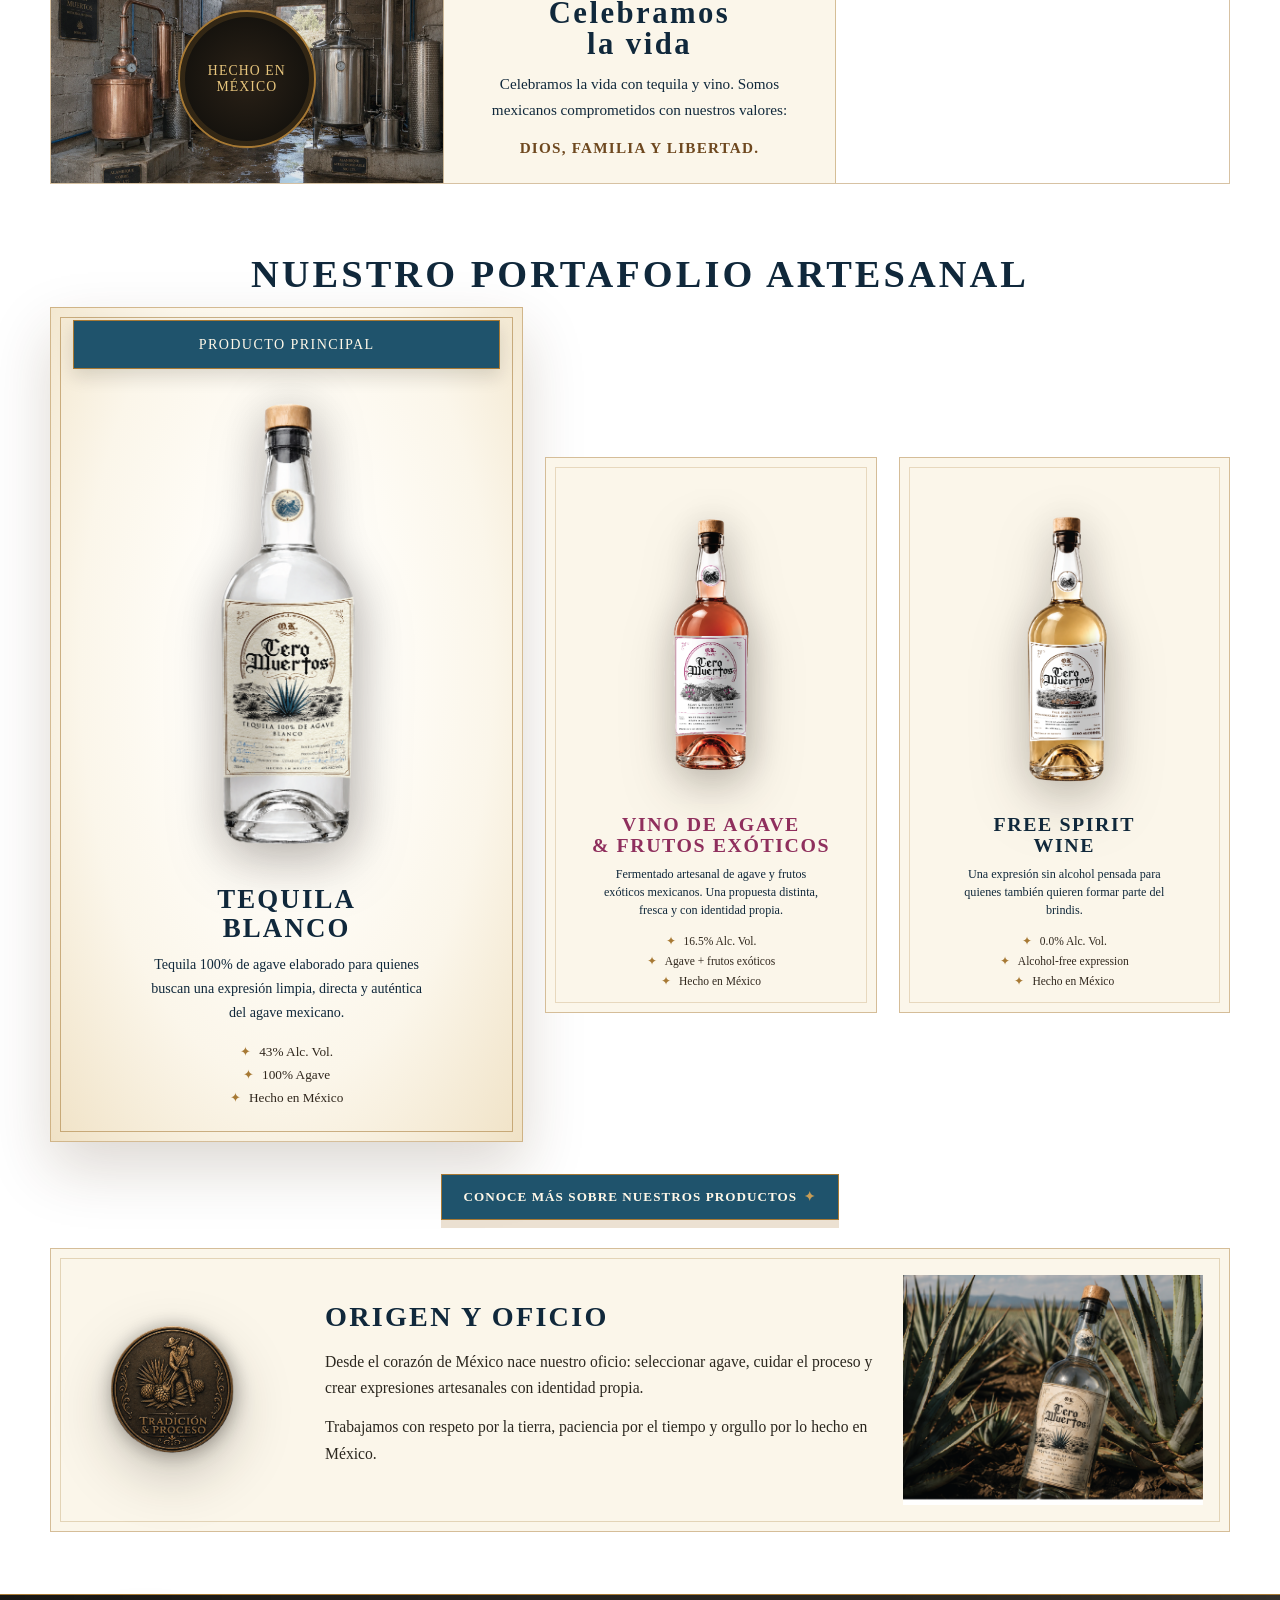
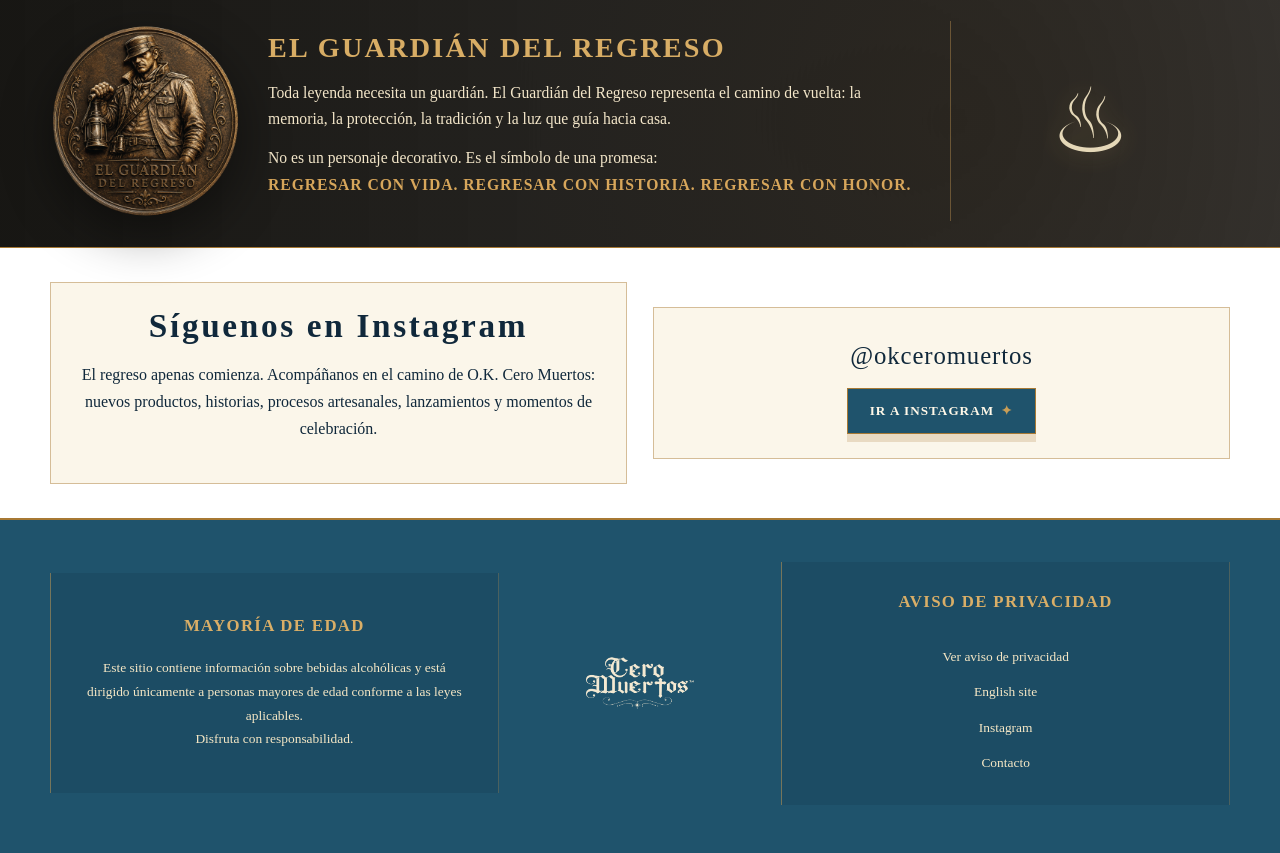
==== commit 9eee76da: "Update index.html" ====
--- a/index.html
+++ b/index.html
@@ -16,7 +16,7 @@
   <link rel="icon" type="image/png" href="assets/icons/favicon.png" />
   <link rel="apple-touch-icon" href="assets/icons/apple-touch-icon.png" />
   <link rel="manifest" href="site.webmanifest" />
-  <link rel="stylesheet" href="assets/css/styles.css?v=78" />
+  <link rel="stylesheet" href="assets/css/styles.css?v=79" />
 </head>
 <body>
 
--- a/assets/css/styles.css
+++ b/assets/css/styles.css
@@ -30,32 +30,9 @@
 body{
   margin:0;
   color:var(--ink);
-    background:
-    linear-gradient(
-      to right,
-      #f4ecd9 0%,
-      #f4ecd9 32%,
-      #f0e3c9 62%,
-      #e7d3ae 82%,
-      #d9bd8d 100%
-    );
-    radial-gradient(
-      ellipse at 88% 38%,
-      rgba(167,121,52,.20) 0%,
-      rgba(167,121,52,.10) 30%,
-      transparent 56%
-    ),
-    radial-gradient(
-      ellipse at 42% 86%,
-      rgba(110,72,31,.15) 0%,
-      transparent 52%
-    ),
-    linear-gradient(
-      145deg,
-      #fbf6ea 0%,
-      #f4ecd9 52%,
-      #ead8b5 100%
-    );
+  position:relative;
+  z-index:0;
+  background:transparent;
   font-family:var(--body);
   overflow-x:hidden;
 }
@@ -65,12 +42,12 @@
   position:fixed;
   inset:0;
   z-index:-1;
-  opacity:.22;
   pointer-events:none;
-  background-image:
-    linear-gradient(rgba(126,88,38,.06) 1px, transparent 1px),
-    linear-gradient(90deg,rgba(126,88,38,.04) 1px, transparent 1px);
-  background-size:26px 26px;
+  background-color:var(--paper);
+  background-image:url("../img/papel-vino.webp");
+  background-position:center center;
+  background-size:cover;
+  background-repeat:no-repeat;
 }
 
 img{
@@ -241,35 +218,10 @@
   background:rgba(255,255,255,.28);
   text-transform:uppercase;
   font-size:.72rem;
-  white-space:nowrap;
 }
 
 .flag{
   font-size:1rem;
-}
-
-.dual-flag{
-  display:grid;
-  grid-template-columns:repeat(2,minmax(0,1fr));
-  width:54px;
-  height:14px;
-  overflow:hidden;
-  flex:0 0 auto;
-  border:1px solid rgba(16,40,59,.20);
-  border-radius:2px;
-  background:#fff;
-  box-shadow:0 1px 3px rgba(16,40,59,.18);
-}
-
-.dual-flag img{
-  display:block;
-  width:100%;
-  height:100%;
-  object-fit:cover;
-}
-
-.dual-flag img + img{
-  border-left:1px solid rgba(255,255,255,.72);
 }
 
 /* Buttons */
@@ -1298,11 +1250,6 @@
     font-size:.68rem;
   }
 
-  .dual-flag{
-    width:48px;
-    height:13px;
-  }
-
   .hero{
     min-height:auto;
     padding:108px 0 54px;
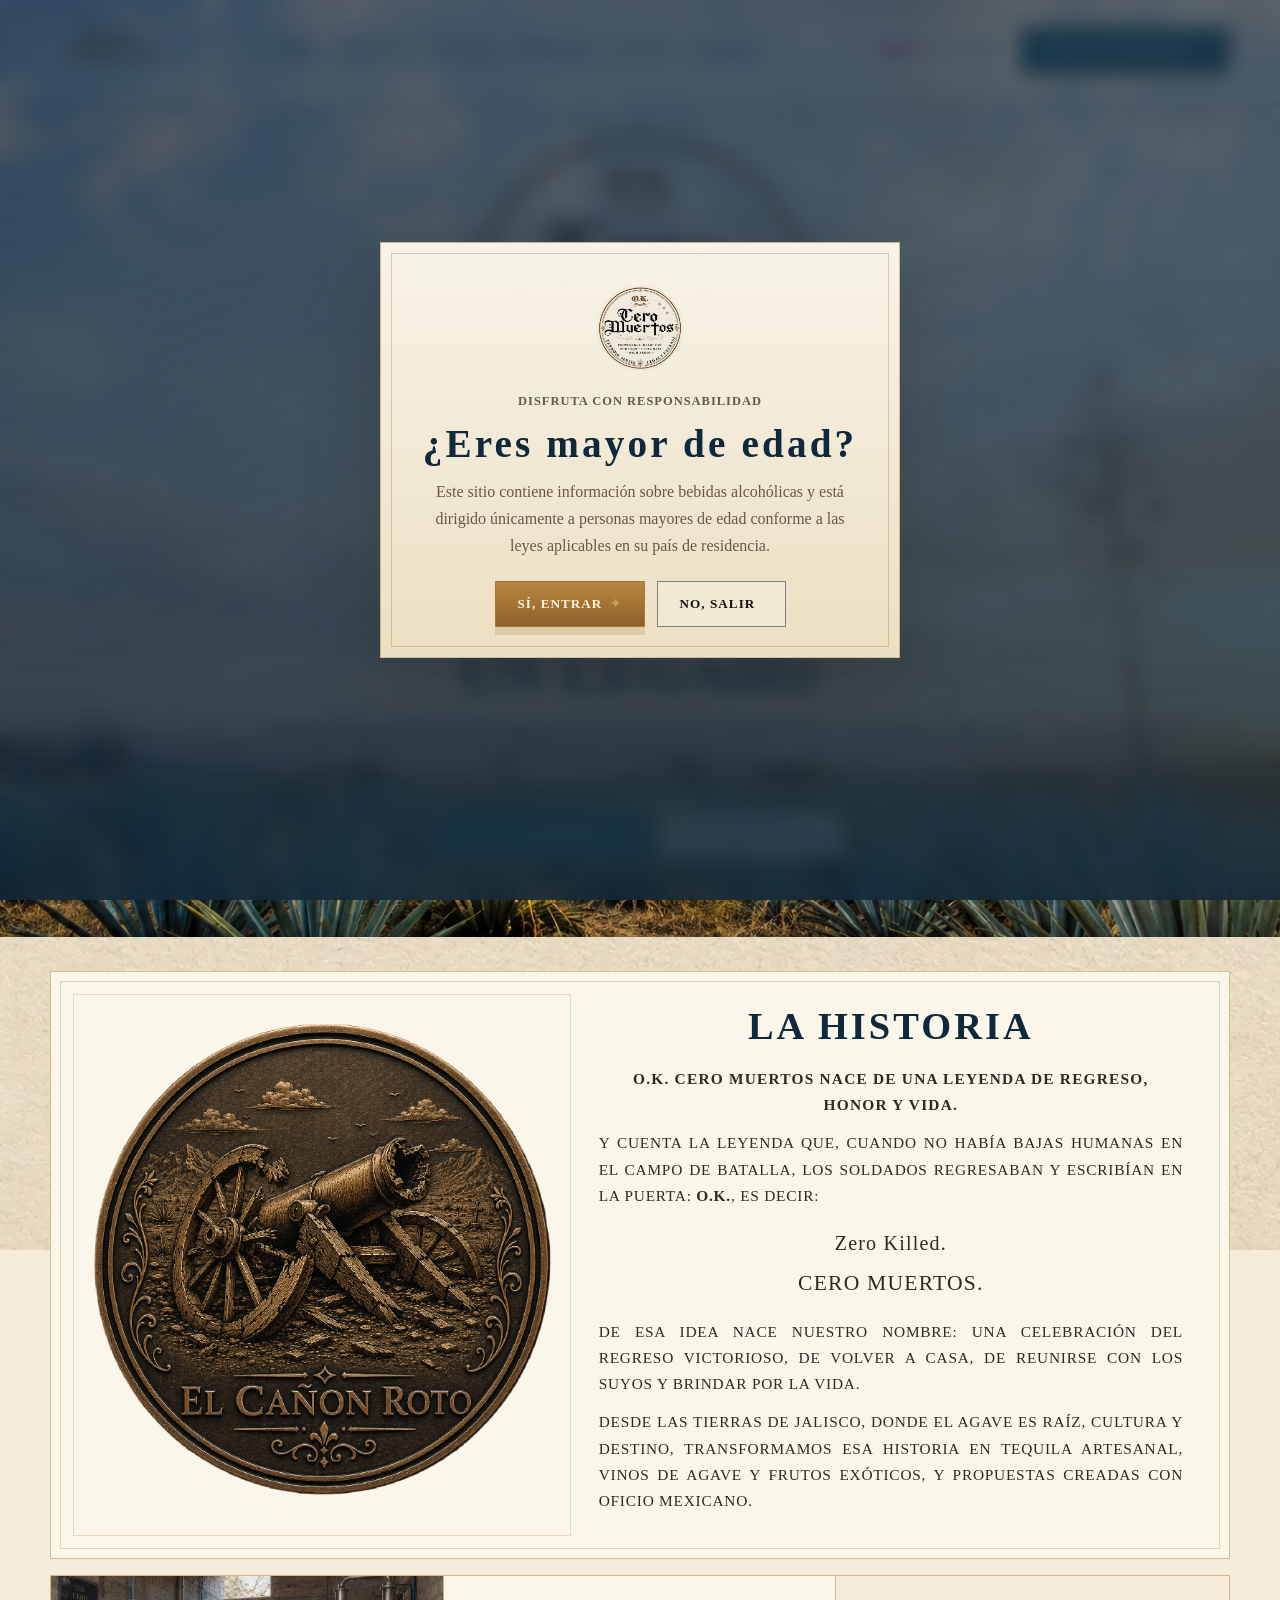
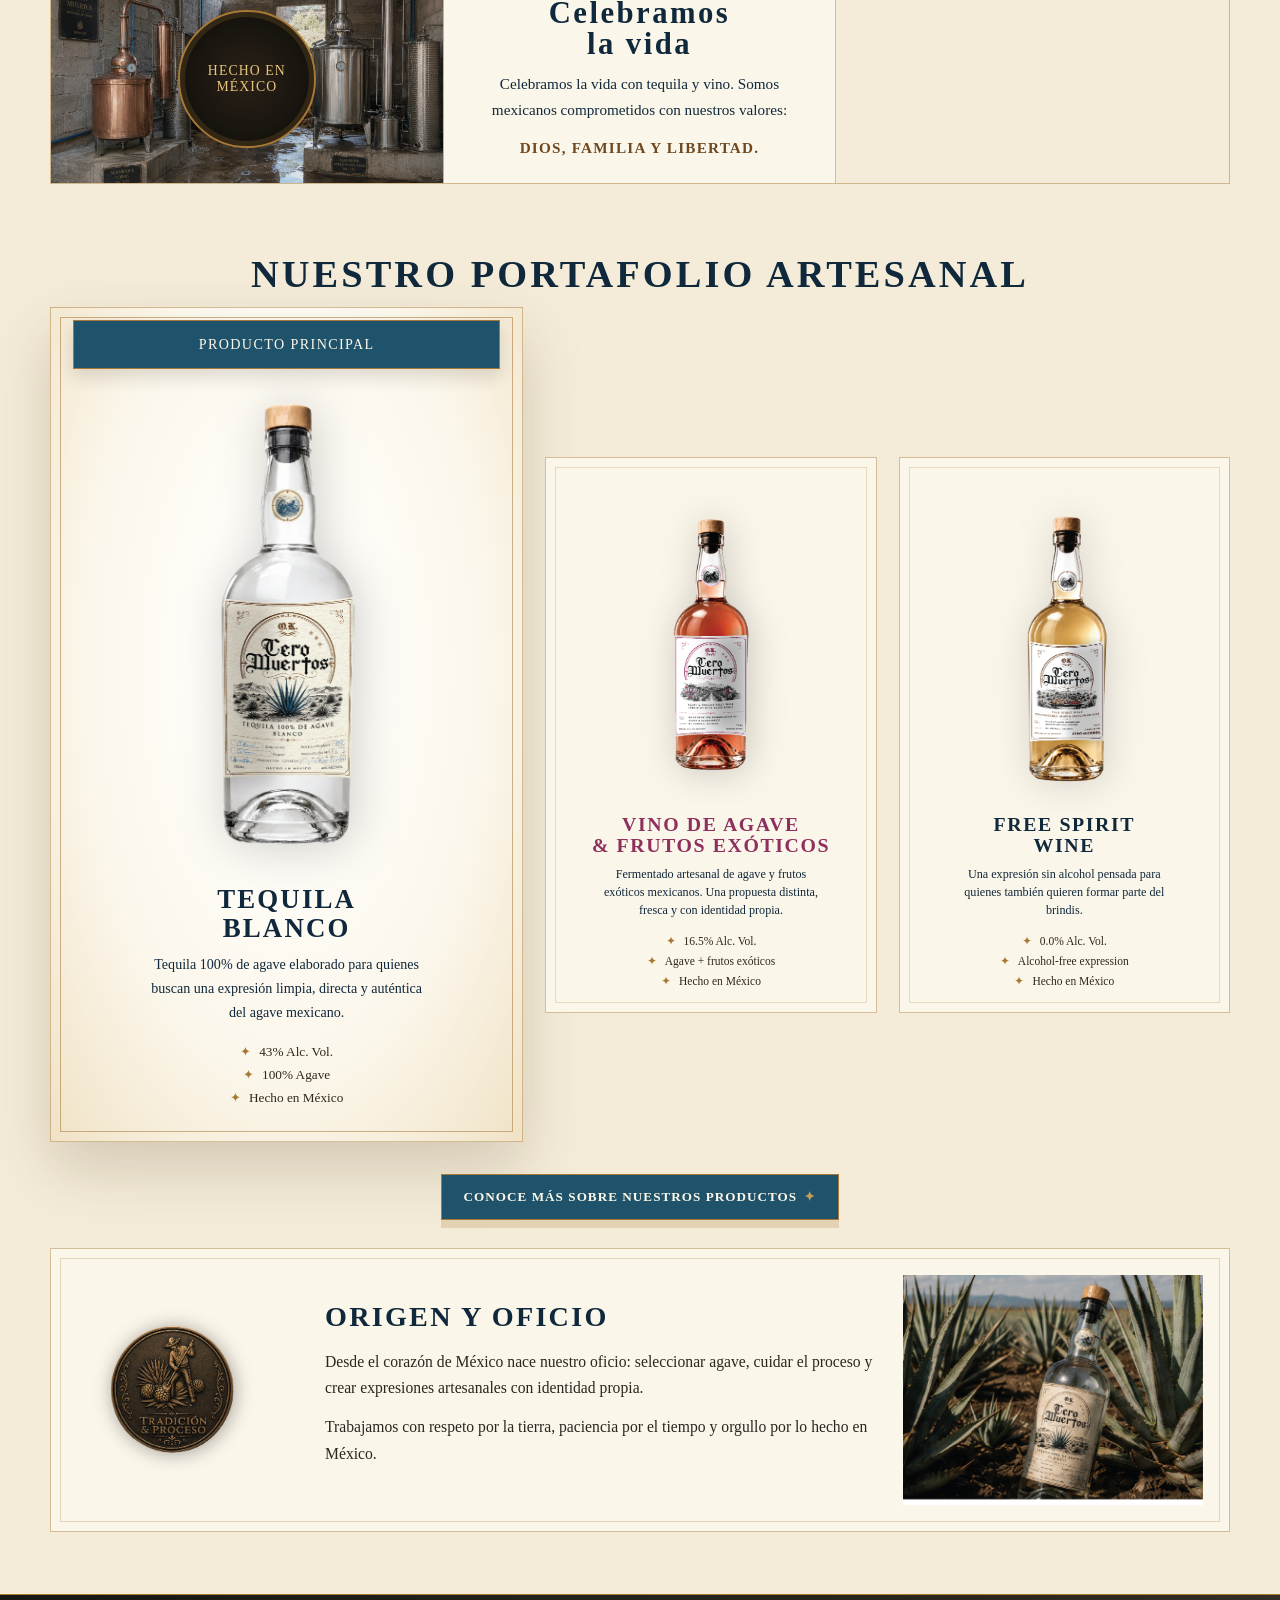
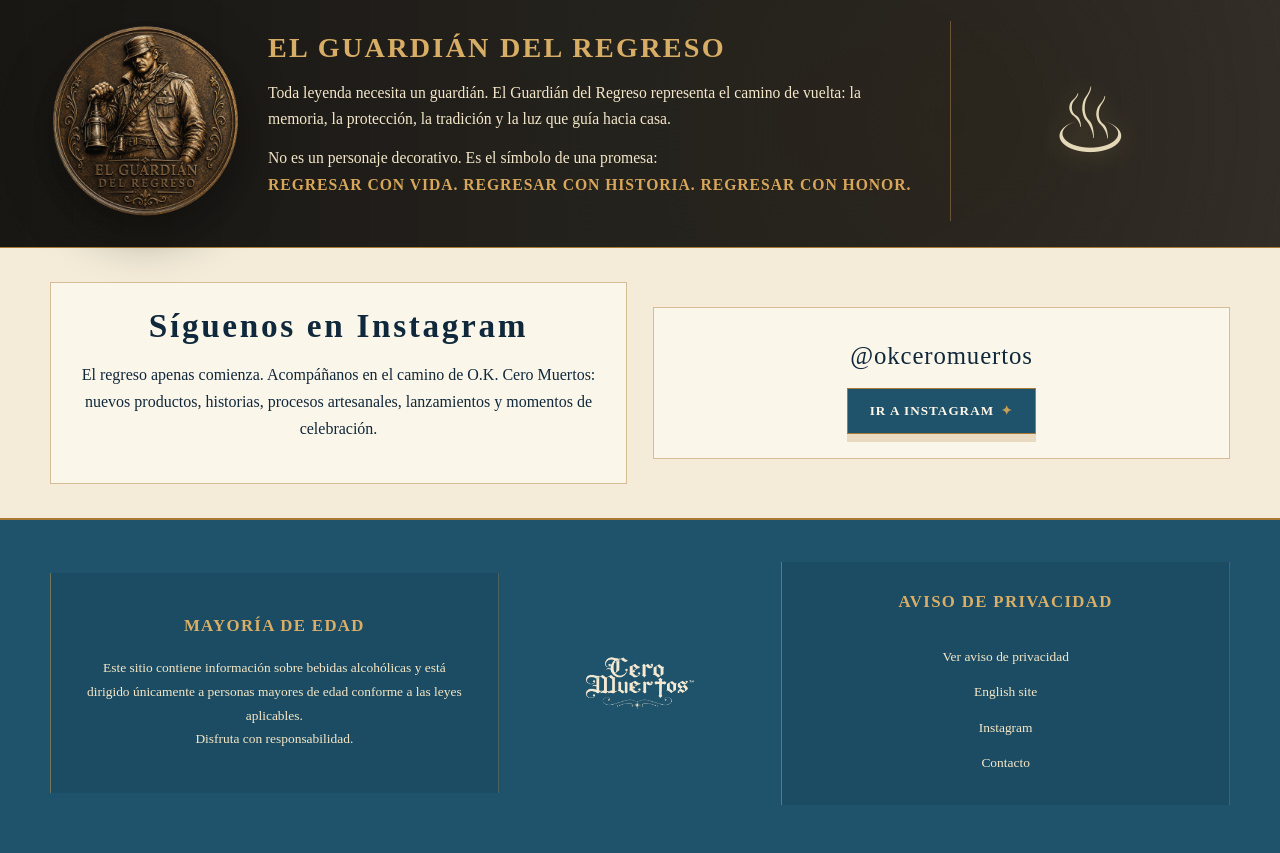
==== commit f16fc5e7: "Update index.html" ====
--- a/index.html
+++ b/index.html
@@ -16,7 +16,7 @@
   <link rel="icon" type="image/png" href="assets/icons/favicon.png" />
   <link rel="apple-touch-icon" href="assets/icons/apple-touch-icon.png" />
   <link rel="manifest" href="site.webmanifest" />
-  <link rel="stylesheet" href="assets/css/styles.css?v=79" />
+  <link rel="stylesheet" href="assets/css/styles.css?v=81" />
 </head>
 <body>
 
--- a/assets/css/styles.css
+++ b/assets/css/styles.css
@@ -30,9 +30,12 @@
 body{
   margin:0;
   color:var(--ink);
-  position:relative;
-  z-index:0;
-  background:transparent;
+  background:
+    var(--paper)
+    url("../img/papel-vino.webp")
+    center center / cover
+    no-repeat
+    fixed;
   font-family:var(--body);
   overflow-x:hidden;
 }
@@ -42,12 +45,12 @@
   position:fixed;
   inset:0;
   z-index:-1;
+  opacity:.22;
   pointer-events:none;
-  background-color:var(--paper);
-  background-image:url("../img/papel-vino.webp");
-  background-position:center center;
-  background-size:cover;
-  background-repeat:no-repeat;
+  background-image:
+    linear-gradient(rgba(126,88,38,.06) 1px, transparent 1px),
+    linear-gradient(90deg,rgba(126,88,38,.04) 1px, transparent 1px);
+  background-size:26px 26px;
 }
 
 img{
@@ -218,10 +221,35 @@
   background:rgba(255,255,255,.28);
   text-transform:uppercase;
   font-size:.72rem;
+  white-space:nowrap;
 }
 
 .flag{
   font-size:1rem;
+}
+
+.dual-flag{
+  display:grid;
+  grid-template-columns:repeat(2,minmax(0,1fr));
+  width:54px;
+  height:14px;
+  overflow:hidden;
+  flex:0 0 auto;
+  border:1px solid rgba(16,40,59,.20);
+  border-radius:2px;
+  background:#fff;
+  box-shadow:0 1px 3px rgba(16,40,59,.18);
+}
+
+.dual-flag img{
+  display:block;
+  width:100%;
+  height:100%;
+  object-fit:cover;
+}
+
+.dual-flag img + img{
+  border-left:1px solid rgba(255,255,255,.72);
 }
 
 /* Buttons */
@@ -273,6 +301,7 @@
   min-height:100vh;
   width:100%;
   position:relative;
+  isolation:isolate;
   display:grid;
   align-items:start;
   padding:96px 0 78px;
@@ -682,7 +711,7 @@
   object-fit:contain;
   object-position:center bottom;
   margin:0 auto;
-  filter:drop-shadow(0 20px 26px rgba(40,20,6,.18));
+  filter:none;
   transform-origin:center bottom;
 }
 
@@ -863,7 +892,7 @@
 
 .origin .coin-img{
   width:190px;
-  filter:drop-shadow(0 20px 28px rgba(26,16,8,.23));
+  filter:none;
 }
 
 .origin h2,
@@ -1210,6 +1239,26 @@
     overflow-x:hidden;
   }
 
+  /*
+    En móviles, background-attachment:fixed no es fiable y puede hacer que
+    `cover` se calcule contra la altura completa del documento. Esta capa
+    permanece anclada al viewport y conserva la escala nativa del papel.
+  */
+  body{
+    position:relative;
+    isolation:isolate;
+    background:transparent;
+  }
+
+  body:before{
+    opacity:1;
+    background-color:var(--paper);
+    background-image:url("../img/papel-vino.webp");
+    background-position:center center;
+    background-size:cover;
+    background-repeat:no-repeat;
+  }
+
   .site-wrap,
   .header-inner,
   .footer-inner,
@@ -1250,6 +1299,11 @@
     font-size:.68rem;
   }
 
+  .dual-flag{
+    width:48px;
+    height:13px;
+  }
+
   .hero{
     min-height:auto;
     padding:108px 0 54px;
@@ -1393,8 +1447,7 @@
     -webkit-filter:none;
     filter:none;
     background:transparent;
-    opacity:0;
-    transition:opacity .16s ease;
+    opacity:1;
   }
 
   /* Tequila más grande en móvil */
@@ -1422,40 +1475,20 @@
     filter:none;
     background:transparent;
     box-shadow:none;
-    opacity:0;
-    transition:opacity .16s ease;
+    opacity:1;
   }
 
   /*
-    Las imágenes transparentes se revelan únicamente después de
-    haber sido decodificadas y de que el navegador haya preparado
-    su drop-shadow fuera de pantalla.
+    El emblema del hero conserva su carga controlada porque
+    su sombra no está integrada dentro del archivo de imagen.
   */
-  .hero-emblem.image-ready,
-  .product-card img.image-ready,
-  .origin .coin-img.image-ready,
-  .guardian-section .coin-img.image-ready{
+  .hero-emblem.image-ready{
     opacity:1;
   }
 
   .hero-emblem.shadow-ready{
     -webkit-filter:drop-shadow(0 16px 30px rgba(21,16,9,.18));
     filter:drop-shadow(0 16px 30px rgba(21,16,9,.18));
-  }
-
-  .product-card img.shadow-ready{
-    -webkit-filter:drop-shadow(0 20px 26px rgba(40,20,6,.18));
-    filter:drop-shadow(0 20px 26px rgba(40,20,6,.18));
-  }
-
-  .origin .coin-img.shadow-ready{
-    -webkit-filter:drop-shadow(0 20px 28px rgba(26,16,8,.23));
-    filter:drop-shadow(0 20px 28px rgba(26,16,8,.23));
-  }
-
-  .guardian-section .coin-img.shadow-ready{
-    -webkit-filter:drop-shadow(0 16px 26px rgba(0,0,0,.45));
-    filter:drop-shadow(0 16px 26px rgba(0,0,0,.45));
   }
 
   .product-card h3{
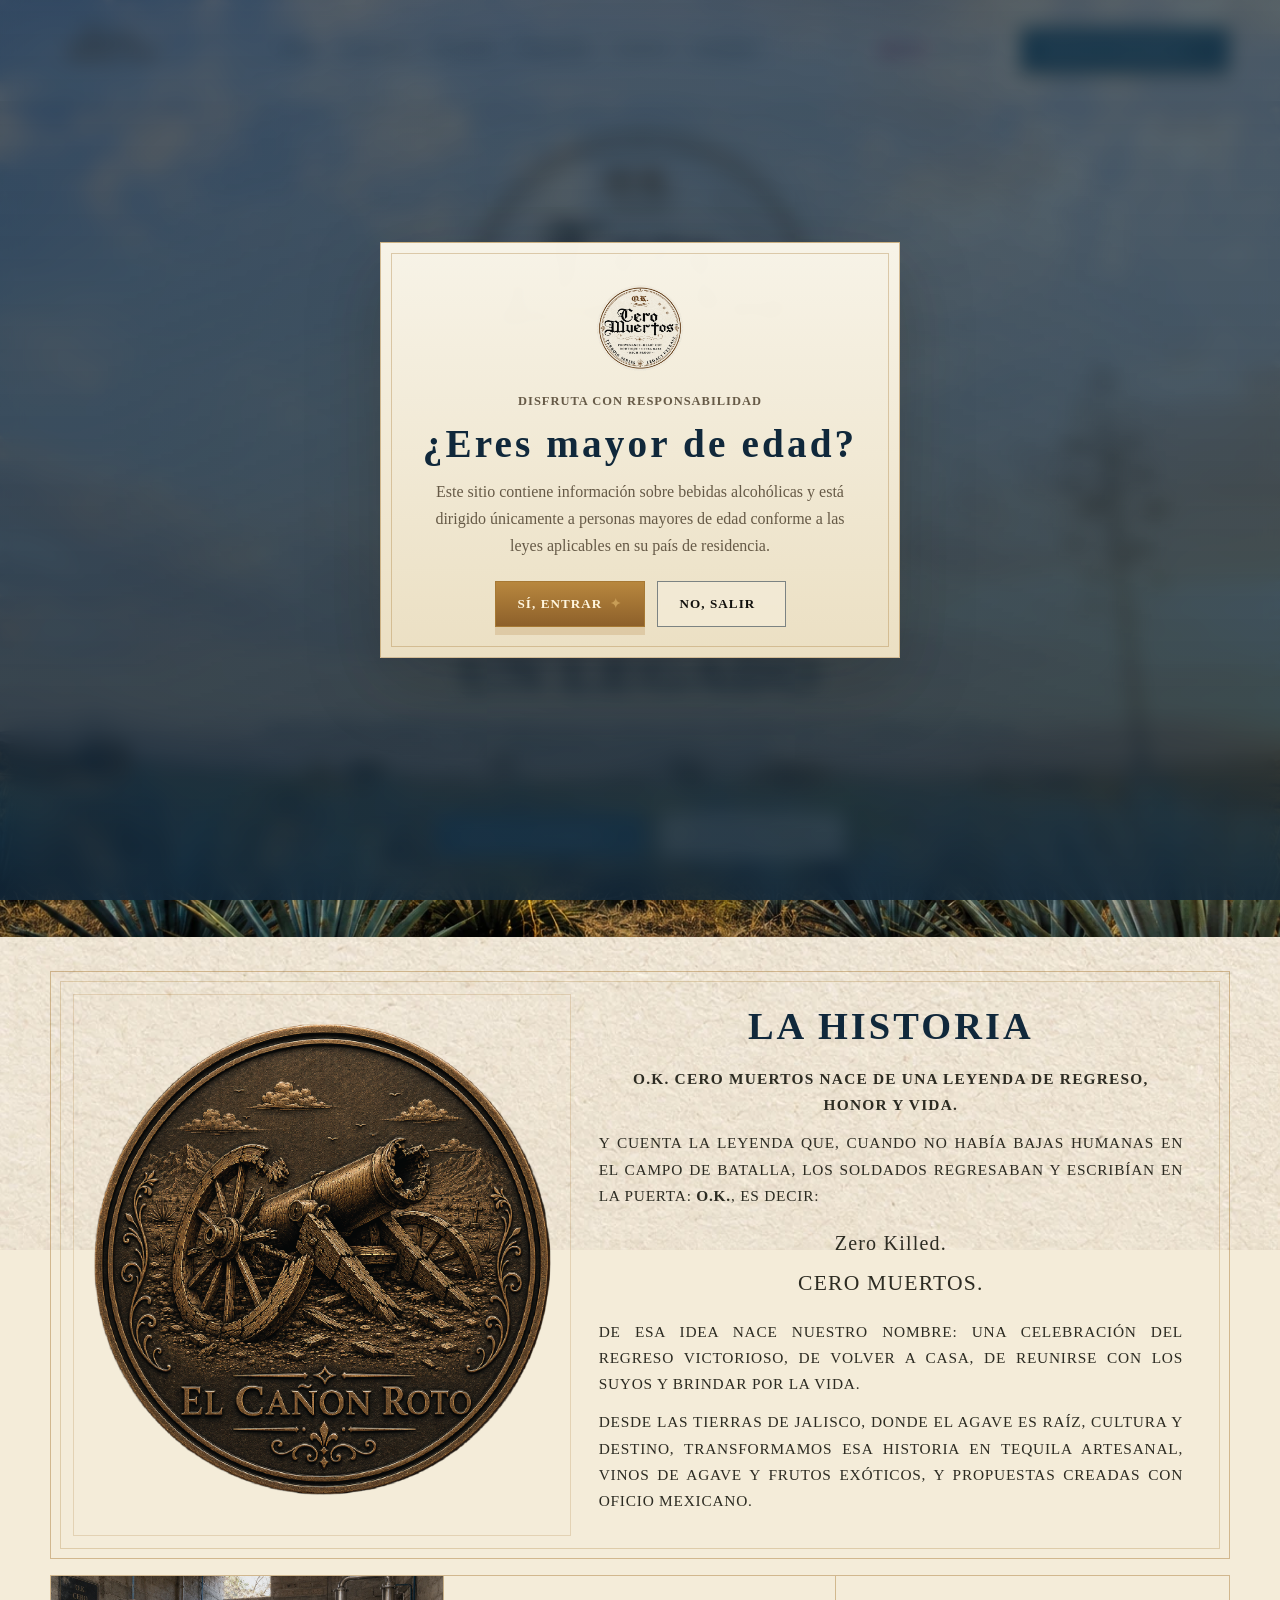
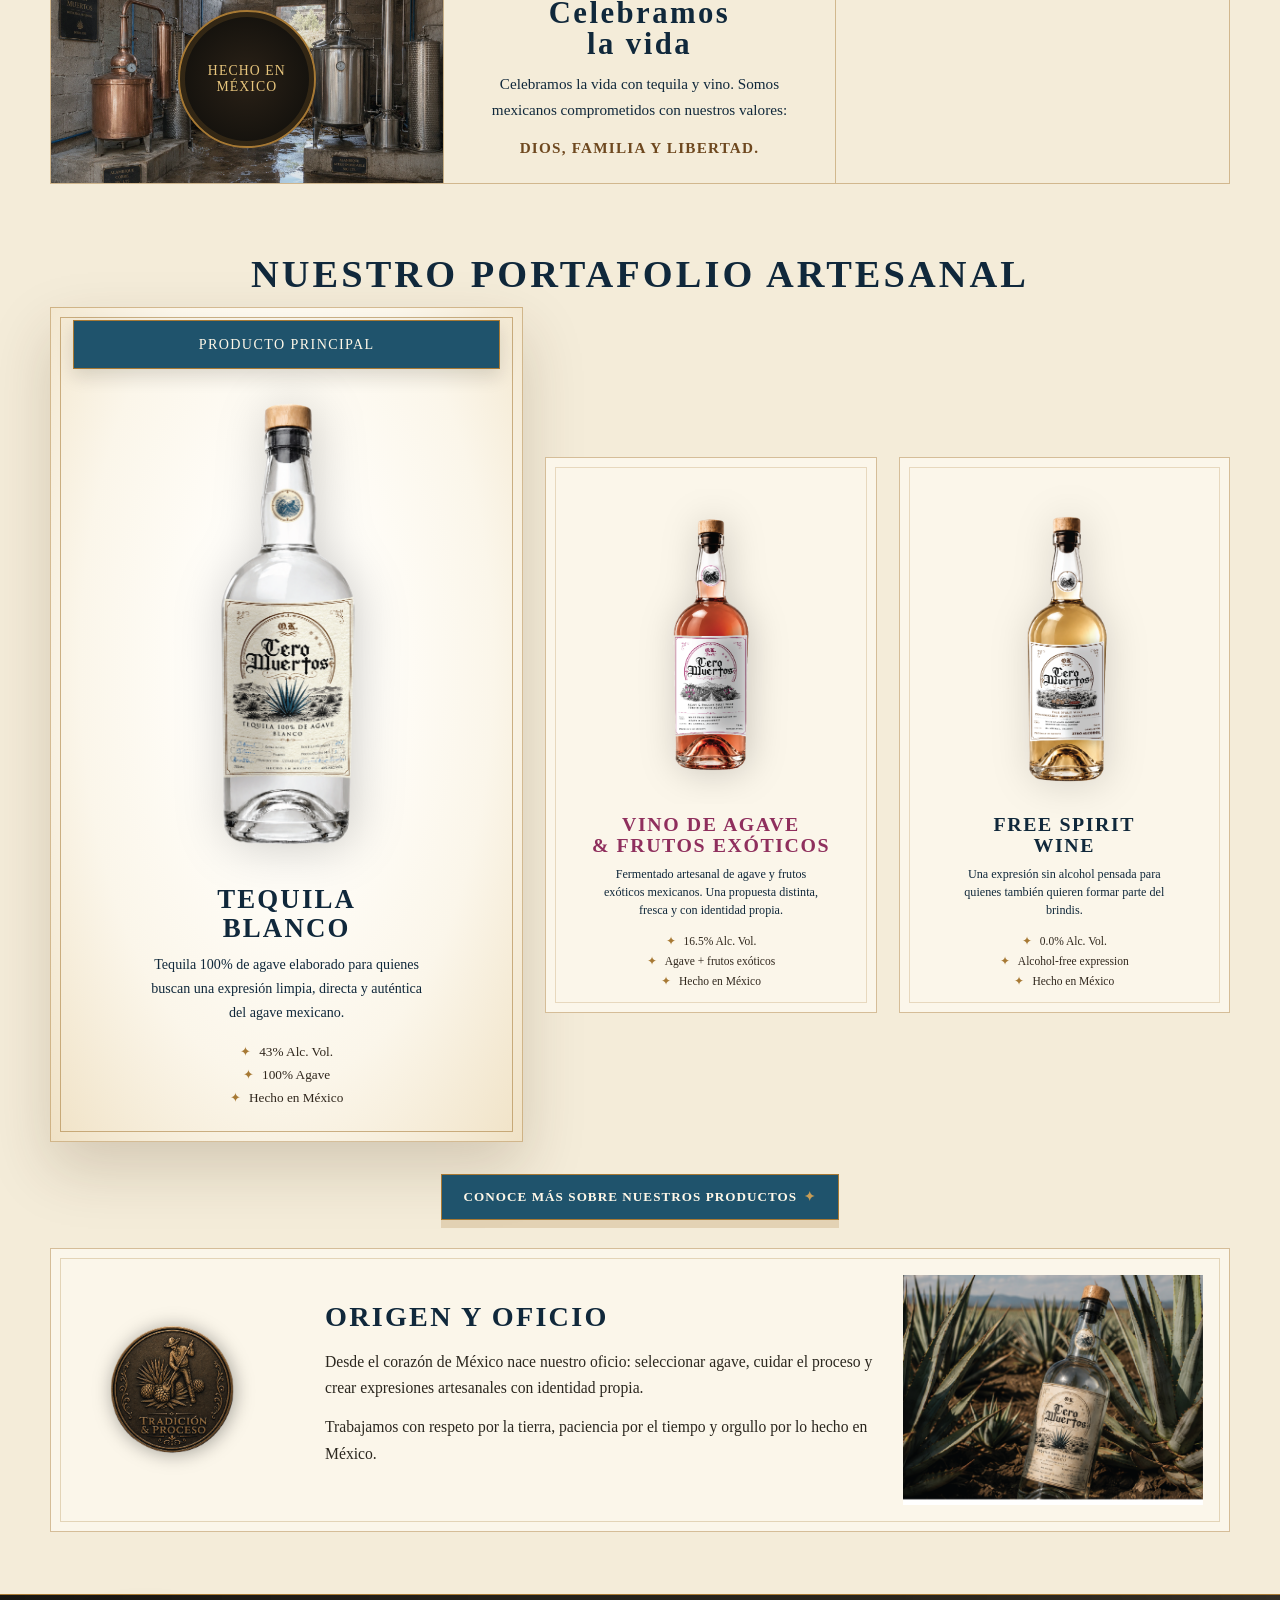
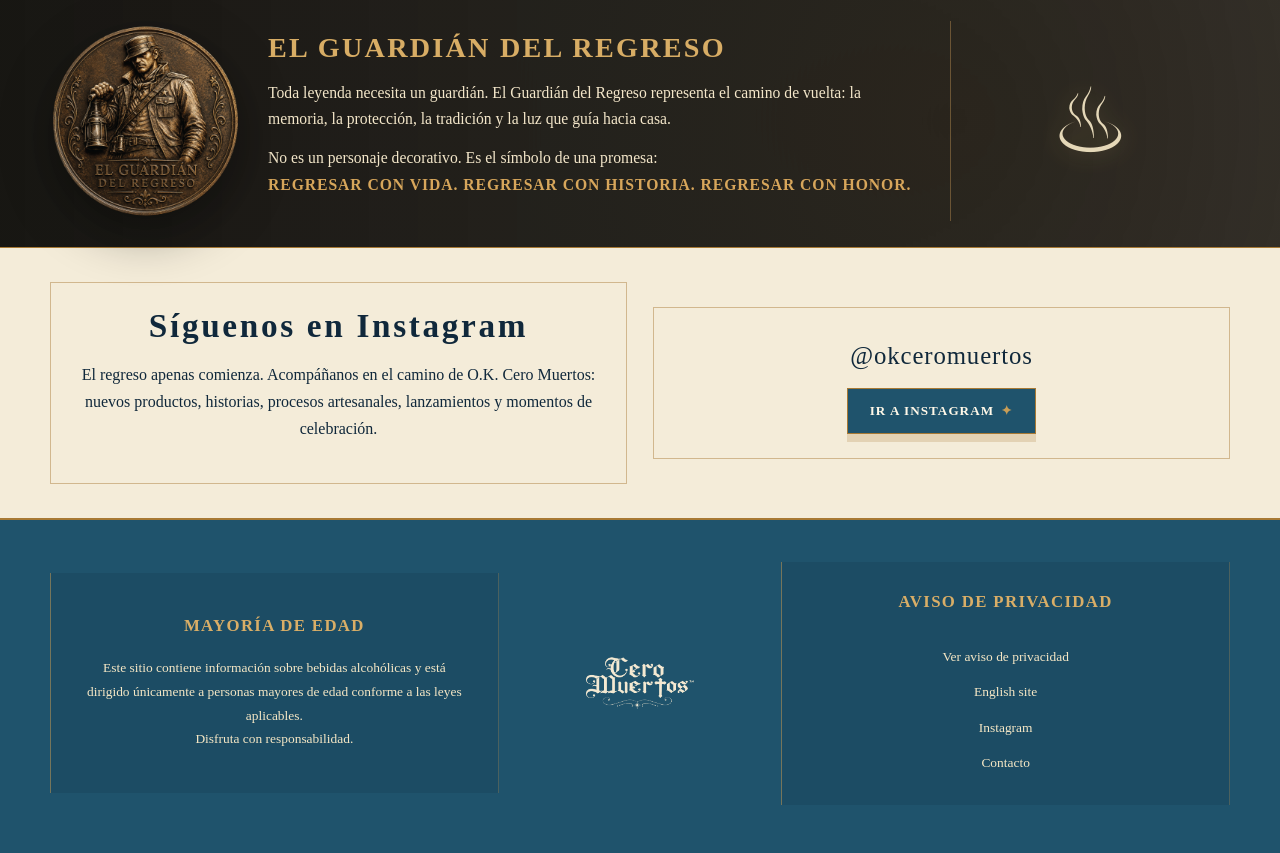
==== commit d39ab799: "Update index.html" ====
--- a/index.html
+++ b/index.html
@@ -16,7 +16,7 @@
   <link rel="icon" type="image/png" href="assets/icons/favicon.png" />
   <link rel="apple-touch-icon" href="assets/icons/apple-touch-icon.png" />
   <link rel="manifest" href="site.webmanifest" />
-  <link rel="stylesheet" href="assets/css/styles.css?v=81" />
+  <link rel="stylesheet" href="assets/css/styles.css?v=83" />
 </head>
 <body>
 
--- a/assets/css/styles.css
+++ b/assets/css/styles.css
@@ -1520,3 +1520,30 @@
     padding:28px 20px;
   }
 }
+
+/* Experimento: marcos abiertos sobre el papel fijo */
+
+/* Historia: conserva ambas líneas del marco y la moneda, sin panel de color */
+#historia .story-grid{
+  background:transparent;
+}
+
+#historia .ok-door{
+  background-color:transparent;
+}
+
+/* Celebramos la vida: solo se transparenta el panel central de texto */
+#historia .values-strip > div:nth-child(2){
+  background:transparent;
+}
+
+/* Portafolio: los tres productos conservan su fondo; Tequila mantiene su degradado */
+#portafolio .product-card:nth-child(2),
+#portafolio .product-card:nth-child(3){
+  background:#fbf6ea;
+}
+
+/* Instagram: conserva bordes, tipografía y botón sobre el papel fijo */
+#instagram .instagram-card{
+  background:transparent;
+}
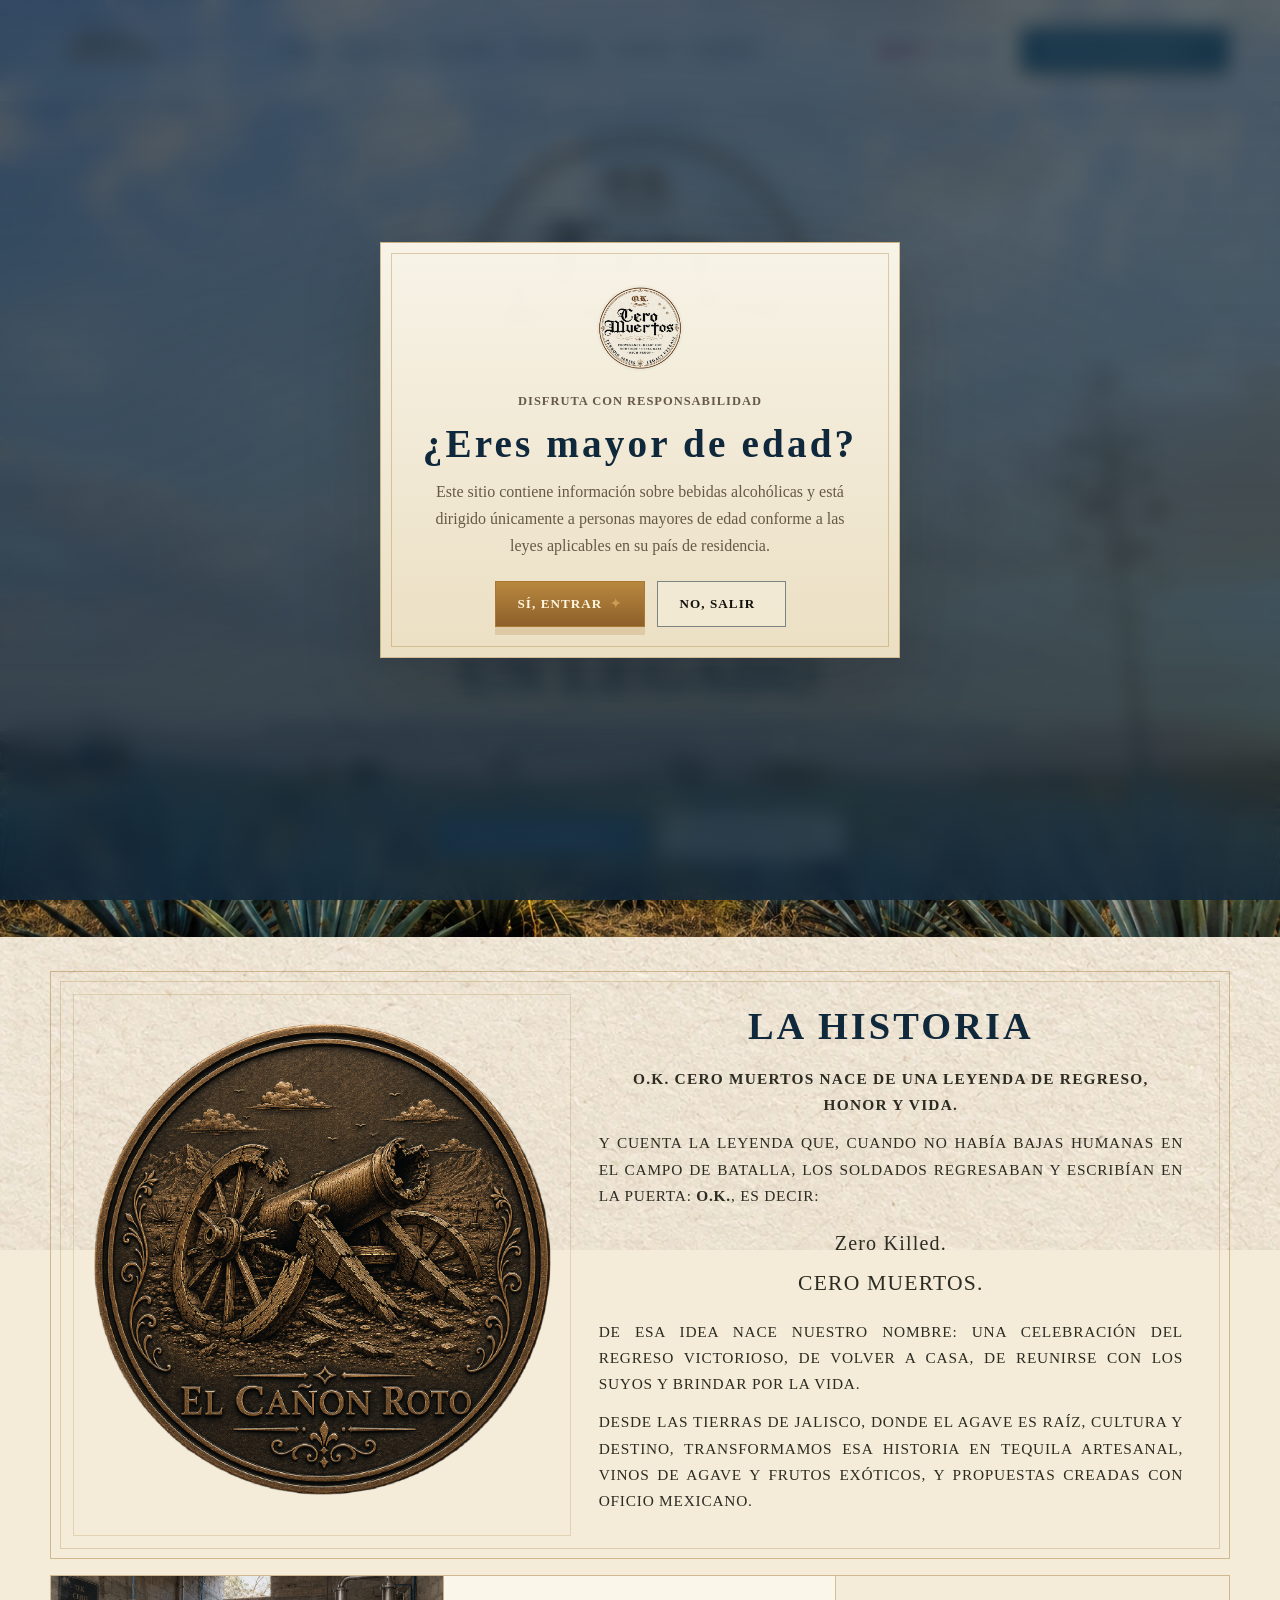
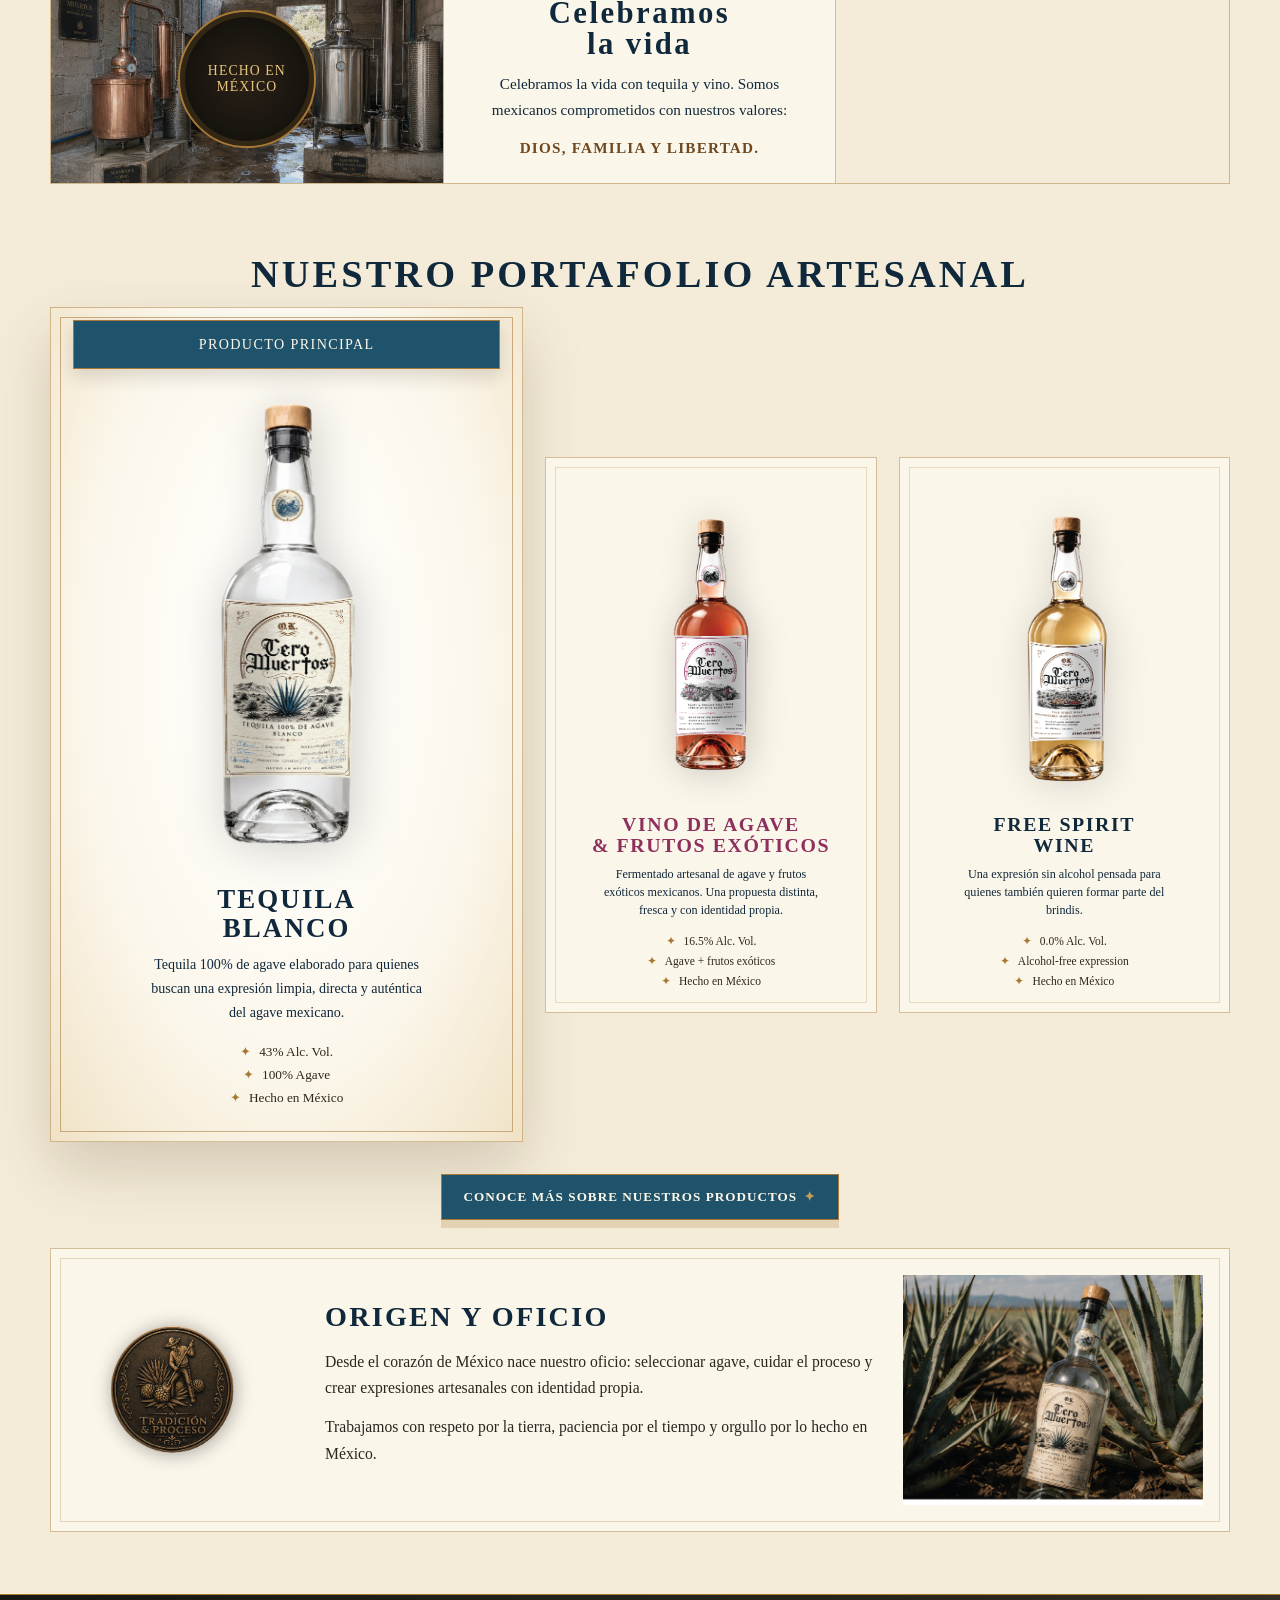
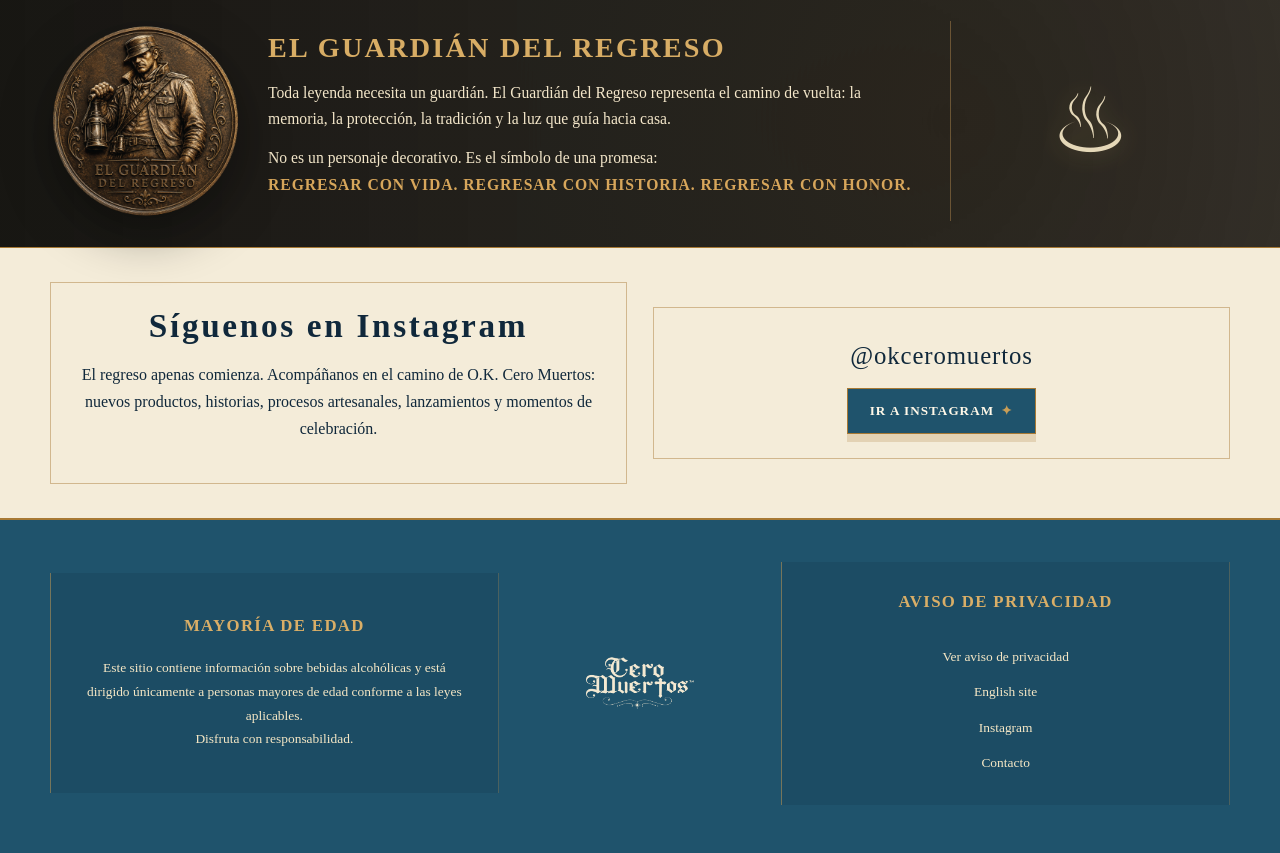
==== commit 1ddb7607: "Update index.html" ====
--- a/index.html
+++ b/index.html
@@ -16,7 +16,7 @@
   <link rel="icon" type="image/png" href="assets/icons/favicon.png" />
   <link rel="apple-touch-icon" href="assets/icons/apple-touch-icon.png" />
   <link rel="manifest" href="site.webmanifest" />
-  <link rel="stylesheet" href="assets/css/styles.css?v=83" />
+  <link rel="stylesheet" href="assets/css/styles.css?v=84" />
 </head>
 <body>
 
--- a/assets/css/styles.css
+++ b/assets/css/styles.css
@@ -1524,26 +1524,15 @@
 /* Experimento: marcos abiertos sobre el papel fijo */
 
 /* Historia: conserva ambas líneas del marco y la moneda, sin panel de color */
-#historia .story-grid{
+:is(#historia,#story) .story-grid{
   background:transparent;
 }
 
-#historia .ok-door{
+:is(#historia,#story) .ok-door{
   background-color:transparent;
 }
 
-/* Celebramos la vida: solo se transparenta el panel central de texto */
-#historia .values-strip > div:nth-child(2){
-  background:transparent;
-}
-
-/* Portafolio: los tres productos conservan su fondo; Tequila mantiene su degradado */
-#portafolio .product-card:nth-child(2),
-#portafolio .product-card:nth-child(3){
-  background:#fbf6ea;
-}
-
-/* Instagram: conserva bordes, tipografía y botón sobre el papel fijo */
+/* Instagram ya comparte el mismo ID en español e inglés */
 #instagram .instagram-card{
   background:transparent;
 }
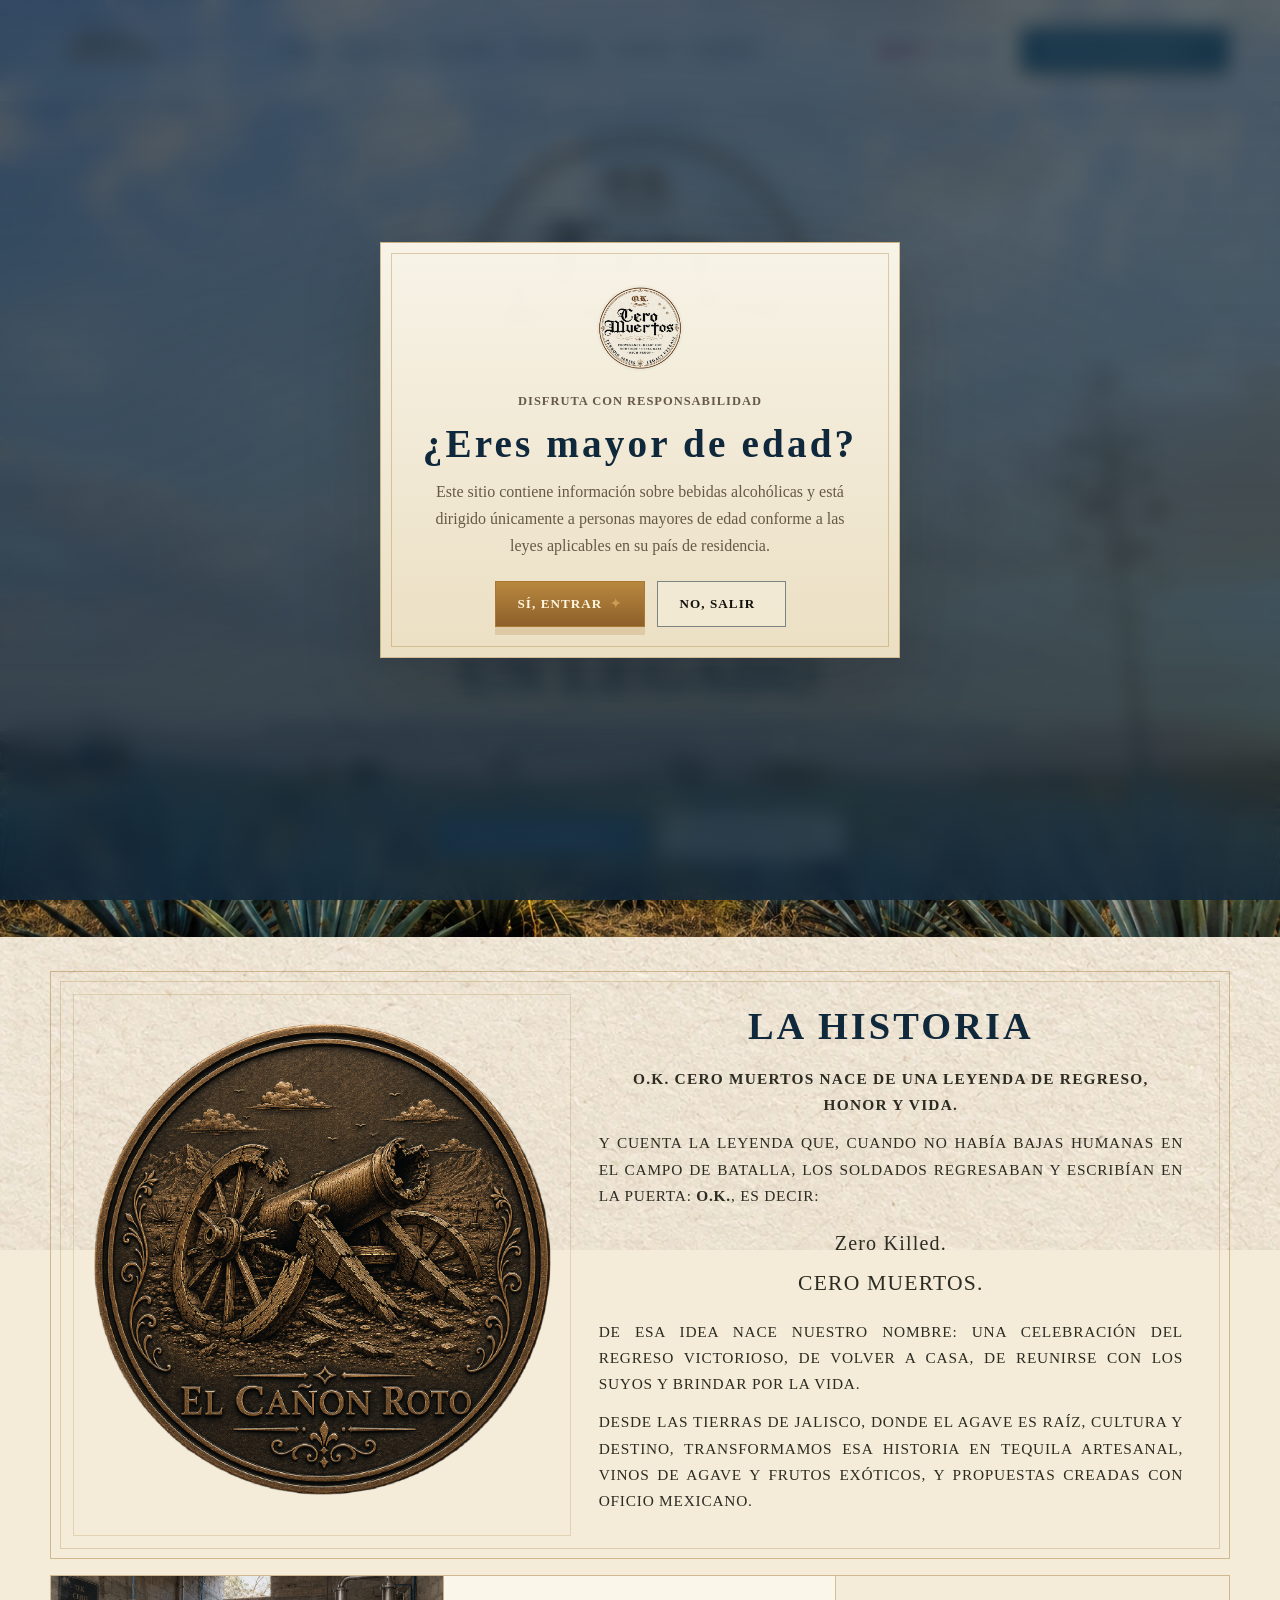
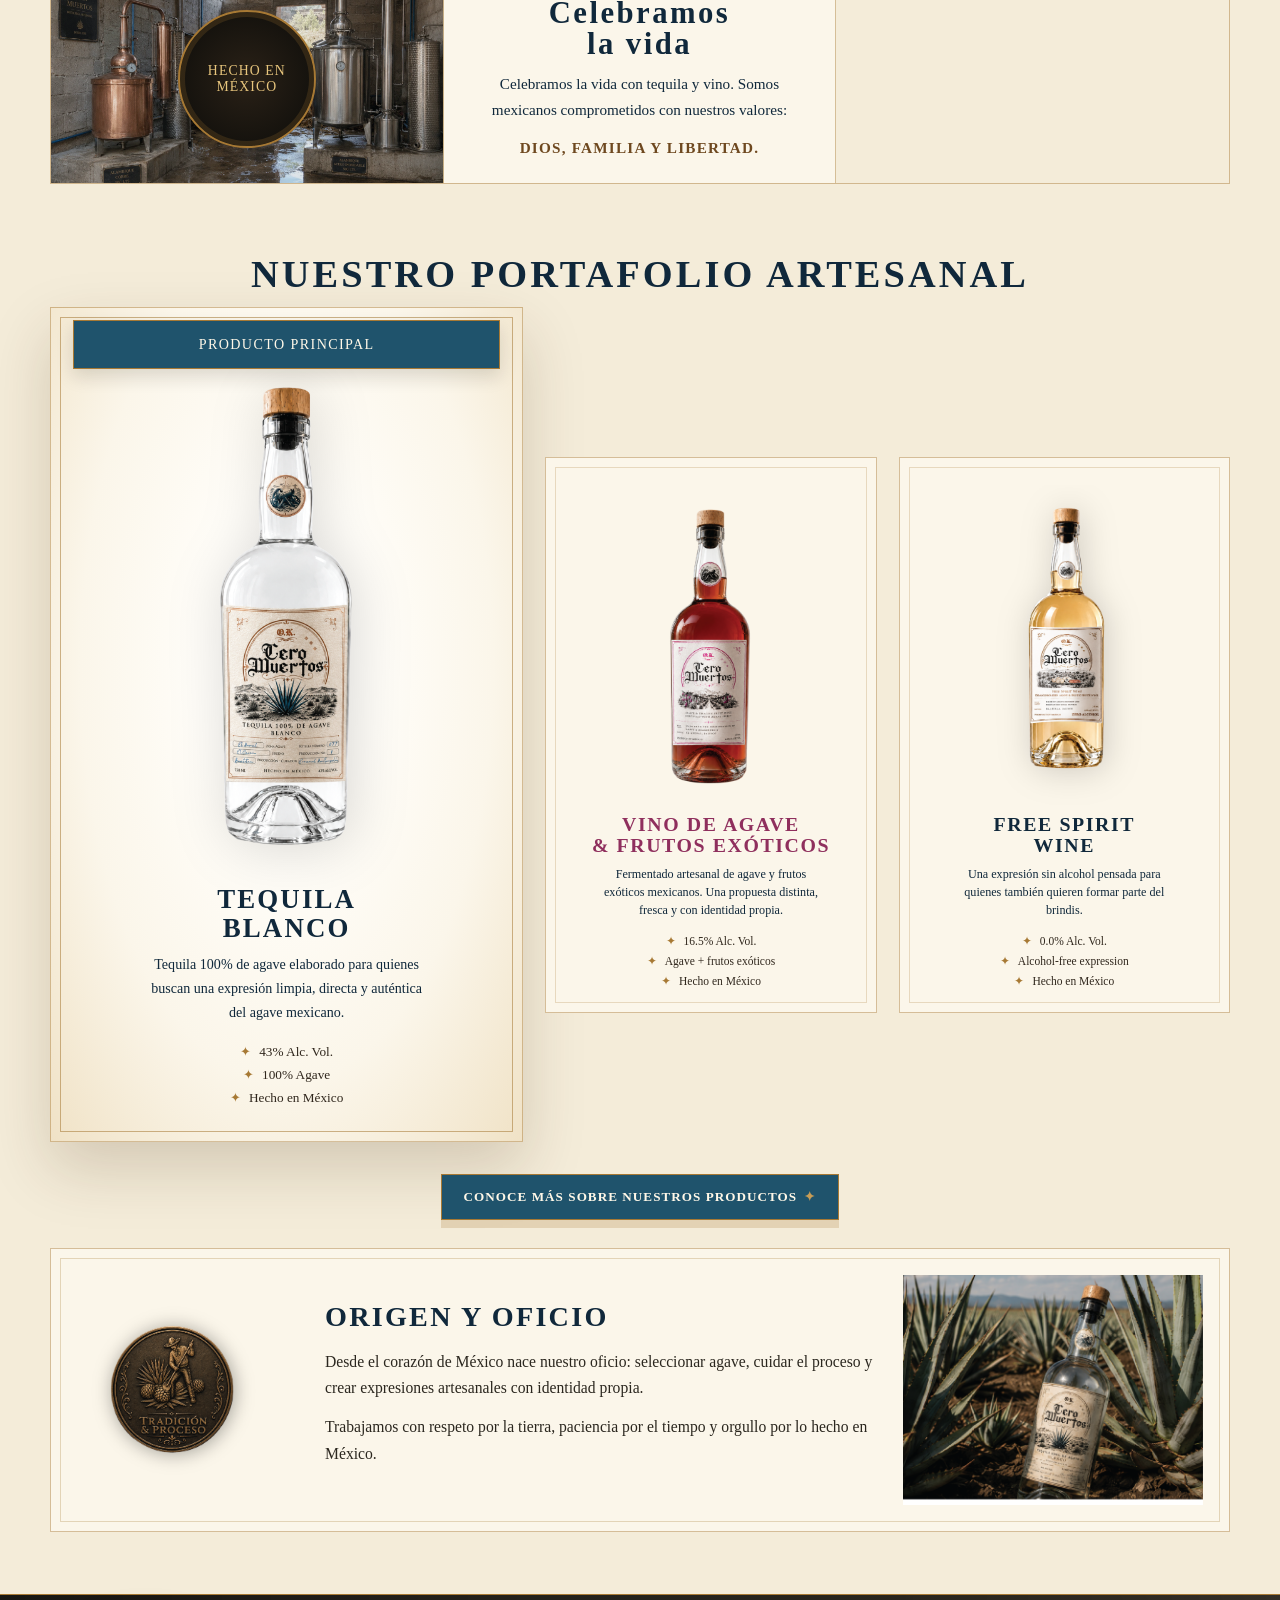
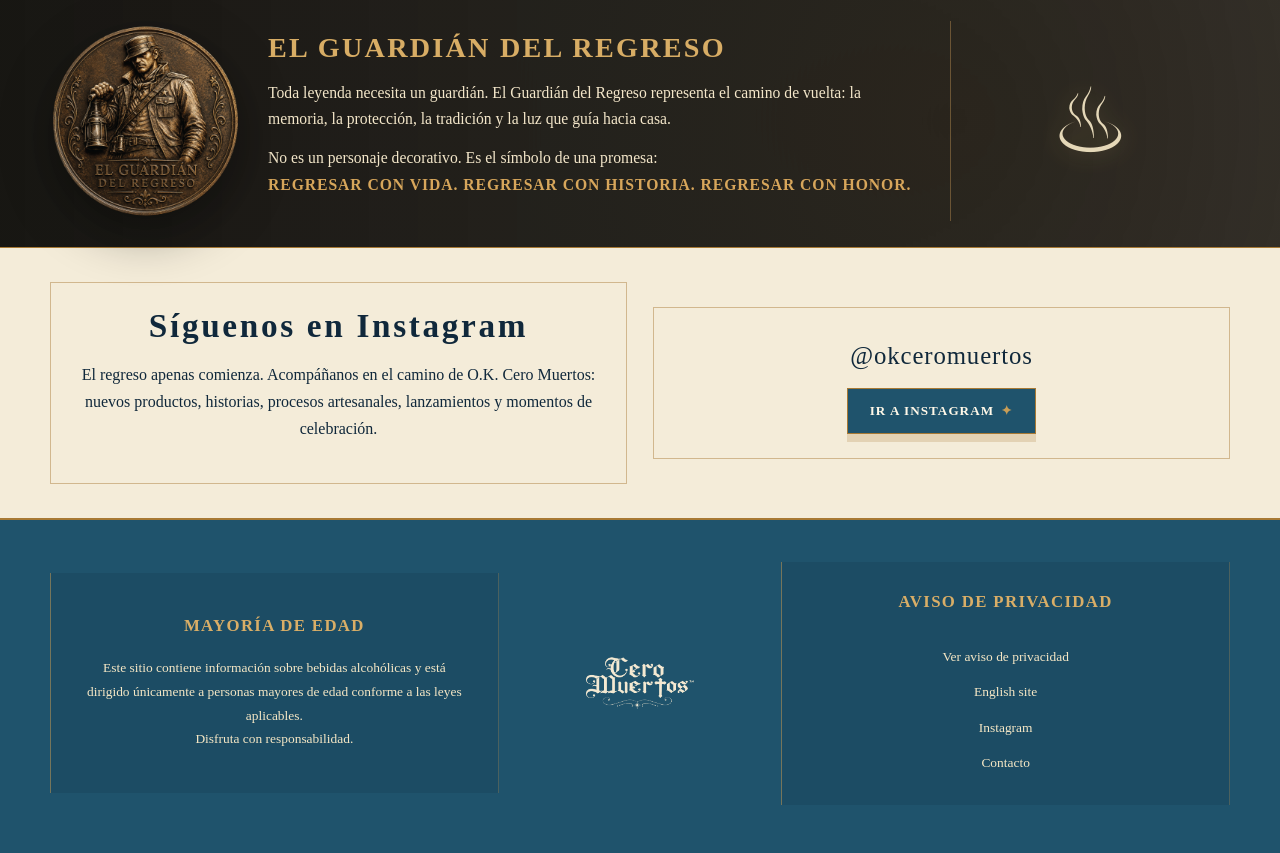
==== commit 8d2ab026: "Update index.html" ====
--- a/index.html
+++ b/index.html
@@ -16,7 +16,7 @@
   <link rel="icon" type="image/png" href="assets/icons/favicon.png" />
   <link rel="apple-touch-icon" href="assets/icons/apple-touch-icon.png" />
   <link rel="manifest" href="site.webmanifest" />
-  <link rel="stylesheet" href="assets/css/styles.css?v=84" />
+  <link rel="stylesheet" href="assets/css/styles.css?v=85" />
 </head>
 <body>
 
